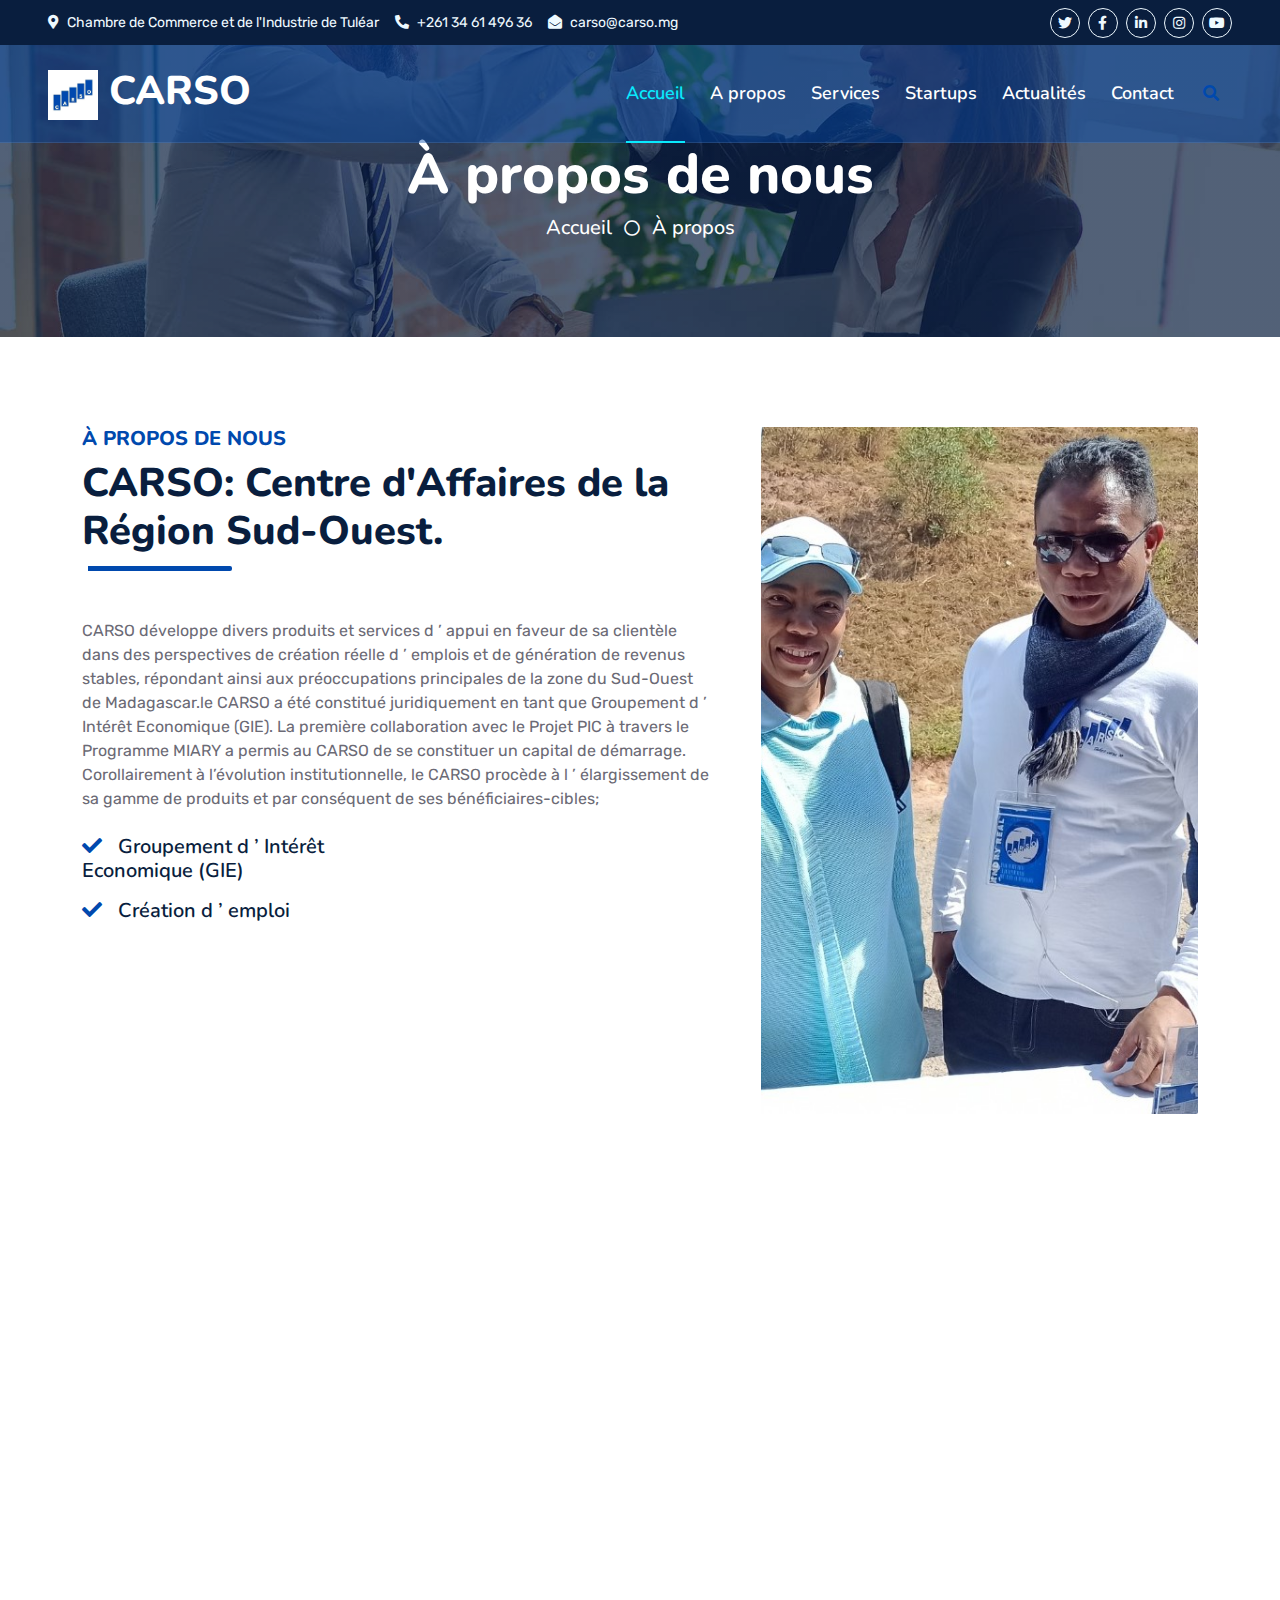
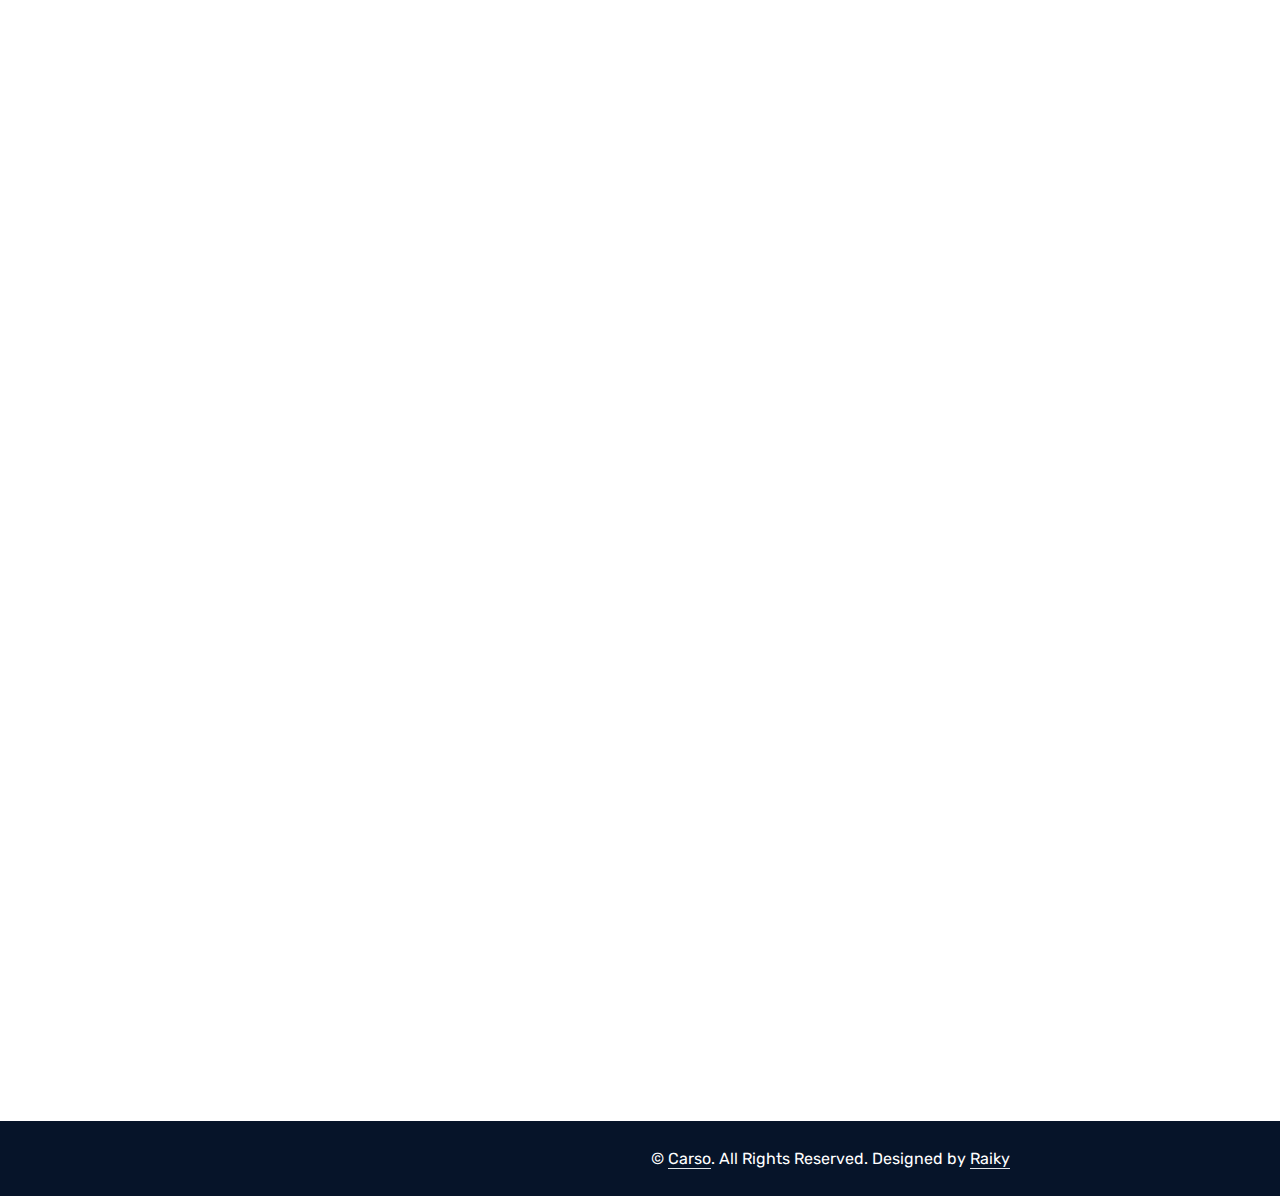
==== about.html @ 0de9c218 "beravy modif" ====
<!DOCTYPE html>
<html lang="en">

<head>
    <meta charset="utf-8">
    <title>CARSO</title>
    <meta content="width=device-width, initial-scale=1.0" name="viewport">
    <meta content="Free HTML Templates" name="Mot-clés">
    <meta content="Free HTML Templates" name="description">

    <!-- Favicon -->
    <link href="img/logocarso.jpg" rel="icon">

    <!-- Google Web Fonts -->
    <link rel="preconnect" href="https://fonts.googleapis.com">
    <link rel="preconnect" href="https://fonts.gstatic.com" crossorigin>
    <link href="https://fonts.googleapis.com/css2?family=Nunito:wght@400;600;700;800&family=Rubik:wght@400;500;600;700&display=swap" rel="stylesheet">

    <!-- Icon Font Stylesheet -->
    <link href="https://cdnjs.cloudflare.com/ajax/libs/font-awesome/5.10.0/css/all.min.css" rel="stylesheet">
    <link href="https://cdn.jsdelivr.net/npm/bootstrap-icons@1.4.1/font/bootstrap-icons.css" rel="stylesheet">

    <!-- Libraries Stylesheet -->
    <link href="lib/owlcarousel/assets/owl.carousel.min.css" rel="stylesheet">
    <link href="lib/animate/animate.min.css" rel="stylesheet">

    <!-- Customized Bootstrap Stylesheet -->
    <link href="css/bootstrap.min.css" rel="stylesheet">

    <!-- Template Stylesheet -->
    <link href="css/style.css" rel="stylesheet">
</head>

<body>
    <!-- Spinner Start -->
    <div id="spinner" class="show bg-white position-fixed translate-middle w-100 vh-100 top-50 start-50 d-flex align-items-center justify-content-center">
        <div class="spinner"></div>
    </div>
    <!-- Spinner End -->


    <!-- Topbar Start -->
    <div class="container-fluid bg-dark px-5 d-none d-lg-block">
        <div class="row gx-0">
            <div class="col-lg-8 text-center text-lg-start mb-2 mb-lg-0">
                <div class="d-inline-flex align-items-center" style="height: 45px;">
                    <small class="me-3 text-light"><i class="fa fa-map-marker-alt me-2"></i>Chambre de Commerce et de l'Industrie de Tuléar</small>
                    <small class="me-3 text-light"><i class="fa fa-phone-alt me-2"></i>+261 34 61 496 36</small>
                    <small class="text-light"><i class="fa fa-envelope-open me-2"></i>carso@carso.mg</small>
                </div>
            </div>
            <div class="col-lg-4 text-center text-lg-end">
                <div class="d-inline-flex align-items-center" style="height: 45px;">
                    <a class="btn btn-sm btn-outline-light btn-sm-square rounded-circle me-2" href=""><i class="fab fa-twitter fw-normal"></i></a>
                    <a class="btn btn-sm btn-outline-light btn-sm-square rounded-circle me-2" href="https://web.facebook.com/carso.atsimo.andrefana"><i class="fab fa-facebook-f fw-normal"></i></a>
                    <a class="btn btn-sm btn-outline-light btn-sm-square rounded-circle me-2" href="https://www.linkedin.com/company/carso-centre-affaires2022/"><i class="fab fa-linkedin-in fw-normal"></i></a>
                    <a class="btn btn-sm btn-outline-light btn-sm-square rounded-circle me-2" href=""><i class="fab fa-instagram fw-normal"></i></a>
                    <a class="btn btn-sm btn-outline-light btn-sm-square rounded-circle" href=""><i class="fab fa-youtube fw-normal"></i></a>
                </div>
            </div>
        </div>
    </div>
    <!-- Topbar End -->


    <!-- Navbar Start -->
    <div class="container-fluid position-relative p-0">
        <nav class="navbar navbar-expand-lg navbar-dark px-5 py-3 py-lg-0">
            <a href="index.html" class="navbar-brand p-0">
                <h1 class="m-0"><img src="img/logocarso.jpg" alt="" class="logocarso" style="height: 50px;"> CARSO</h1>
            </a>
            <button class="navbar-toggler" type="button" data-bs-toggle="collapse" data-bs-target="#navbarCollapse">
                <span class="fa fa-bars"></span>
            </button>
            <div class="collapse navbar-collapse" id="navbarCollapse">
                <div class="navbar-nav ms-auto py-0">
                    <a href="index.html" class="nav-item nav-link active">Accueil</a>
                    <a href="about.html" class="nav-item nav-link">A propos</a>
                    <a href="service.html" class="nav-item nav-link">Services</a>
                    <a href="blog.html" class="nav-item nav-link">Startups</a>
                    <a href="detail.html" class="nav-item nav-link">Actualités</a>
                    <a href="contact.html" class="nav-item nav-link">Contact</a>
                </div>
                <butaton type="button" class="btn text-primary ms-3" data-bs-toggle="modal" data-bs-target="#searchModal"><i class="fa fa-search"></i></butaton>
            </div>
        </nav>

        <div class="container-fluid bg-primary py-5 bg-header" style="margin-bottom: 90px;">
            <div class="row py-5">
                <div class="col-12 pt-lg-5 mt-lg-5 text-center">
                    <h1 class="display-4 text-white animated zoomIn">À propos de nous</h1>
                    <a href="" class="h5 text-white">Accueil</a>
                    <i class="far fa-circle text-white px-2"></i>
                    <a href="" class="h5 text-white">À propos</a>
                </div>
            </div>
        </div>
    </div>
    <!-- Navbar End -->


    <!-- Full Screen Search Start -->
    <div class="modal fade" id="searchModal" tabindex="-1">
        <div class="modal-dialog modal-fullscreen">
            <div class="modal-content" style="background: rgba(9, 30, 62, .7);">
                <div class="modal-header border-0">
                    <button type="button" class="btn bg-white btn-close" data-bs-dismiss="modal" aria-label="Close"></button>
                </div>
                <div class="modal-body d-flex align-items-center justify-content-center">
                    <div class="input-group" style="max-width: 600px;">
                        <input type="text" class="form-control bg-transparent border-primary p-3" placeholder="Type search Mot-clé">
                        <button class="btn btn-primary px-4"><i class="bi bi-search"></i></button>
                    </div>
                </div>
            </div>
        </div>
    </div>
    <!-- Full Screen Search End -->


    <!-- À propos Start -->
    <div class="container-fluid py-5 wow fadeInUp" data-wow-delay="0.1s">
        <div class="container py-5">
            <div class="row g-5">
                <div class="col-lg-7">
                    <div class="section-title position-relative pb-3 mb-5">
                        <h5 class="fw-bold text-primary text-uppercase">À propos de nous</h5>
                        <h1 class="mb-0">CARSO: Centre d'Affaires de la Région Sud-Ouest. </h1>
                    </div>
                    <p class="mb-4">CARSO développe divers produits et services d &rsquo; appui en faveur de sa clientèle dans des perspectives de création réelle d &rsquo; emplois et de génération de revenus stables, répondant ainsi aux préoccupations principales de la zone du Sud-Ouest de Madagascar.le CARSO a été constitué juridiquement en tant que Groupement d &rsquo; Intérêt Economique (GIE). La première collaboration avec le Projet PIC à travers le Programme MIARY a permis au CARSO de se constituer un capital de démarrage. Corollairement à l’évolution institutionnelle, le CARSO procède à l &rsquo; élargissement de sa gamme de produits et par conséquent de ses bénéficiaires-cibles;</p>
                    <div class="row g-0 mb-3">
                        <div class="col-sm-6 wow zoomIn" data-wow-delay="0.2s">
                            <h5 class="mb-3"><i class="fa fa-check text-primary me-3"></i>Groupement d ’ Intérêt Economique (GIE)</h5>
                            <h5 class="mb-3"><i class="fa fa-check text-primary me-3"></i>Création d ’ emploi</h5>
                        </div>
                        <!-- <div class="col-sm-6 wow zoomIn" data-wow-delay="0.4s">
                            <h5 class="mb-3"><i class="fa fa-check text-primary me-3"></i>Groupement d ’ Intérêt Economique (GIE)</h5>
                            <h5 class="mb-3"><i class="fa fa-check text-primary me-3"></i>Incubateur</h5>
                        </div>  -->
                    </div>
                    <div class="d-flex align-items-center mb-4 wow fadeIn" data-wow-delay="0.6s">
                        <div class="bg-primary d-flex align-items-center justify-content-center rounded" style="width: 60px; height: 60px;">
                            <i class="fa fa-phone-alt text-white"></i>
                        </div>
                        <div class="ps-4">
                            <h5 class="mb-2">Appelez pour poser n'importe quelle question</h5>
                            <h4 class="text-primary mb-0">+261 34 61 496 36</h4>
                        </div>
                    </div>
                    <a href="quote.html" class="btn btn-primary py-3 px-5 mt-3 wow zoomIn" data-wow-delay="0.9s">Plus d'information</a>
                </div>
                <div class="col-lg-5" style="min-height: 500px;">
                    <div class="position-relative h-100">
                        <img class="position-absolute w-100 h-100 rounded wow zoomIn" data-wow-delay="0.9s" src="img/carso-4.jpg" style="object-fit: cover;">
                    </div>
                </div>
            </div>
        </div>
    </div>
    <!-- À propos End -->


    <!-- Team Start -->
    <div class="container-fluid py-5 wow fadeInUp" data-wow-delay="0.1s">
        <div class="container py-5">
            <div class="section-title text-center position-relative pb-3 mb-5 mx-auto" style="max-width: 600px;">
                <h5 class="fw-bold text-primary text-uppercase">Membres de l'équipe</h5>
                <h1 class="mb-0">Des professionnels prêts à aider votre entreprise</h1>
            </div>
            <div class="row g-5">
                <div class="col-lg-4 wow slideInUp" data-wow-delay="0.3s">
                    <div class="team-item bg-light rounded overflow-hidden">
                        <div class="team-img position-relative overflow-hidden">
                            <img class="img-fluid w-100" src="img/andry.jpg" alt="">
                            <div class="team-social">
                                <a class="btn btn-lg btn-primary btn-lg-square rounded" href=""><i class="fab fa-twitter fw-normal"></i></a>
                                <a class="btn btn-lg btn-primary btn-lg-square rounded" href=""><i class="fab fa-facebook-f fw-normal"></i></a>
                                <a class="btn btn-lg btn-primary btn-lg-square rounded" href=""><i class="fab fa-instagram fw-normal"></i></a>
                                <a class="btn btn-lg btn-primary btn-lg-square rounded" href=""><i class="fab fa-linkedin-in fw-normal"></i></a>
                            </div>
                        </div>
                        <div class="text-center py-4">
                            <h4 class="text-primary">REAL Andrianirina Brillant Haingotiana</h4>
                            <p class="text-uppercase m-0">Responsable CARSO</p>
                        </div>
                    </div>
                </div>
                <div class="col-lg-4 wow slideInUp" data-wow-delay="0.6s">
                    <div class="team-item bg-light rounded overflow-hidden">
                        <div class="team-img position-relative overflow-hidden">
                            <img class="img-fluid w-100" src="img/ernest.jpg" alt="">
                            <div class="team-social">
                                <a class="btn btn-lg btn-primary btn-lg-square rounded" href=""><i class="fab fa-twitter fw-normal"></i></a>
                                <a class="btn btn-lg btn-primary btn-lg-square rounded" href=""><i class="fab fa-facebook-f fw-normal"></i></a>
                                <a class="btn btn-lg btn-primary btn-lg-square rounded" href=""><i class="fab fa-instagram fw-normal"></i></a>
                                <a class="btn btn-lg btn-primary btn-lg-square rounded" href=""><i class="fab fa-linkedin-in fw-normal"></i></a>
                            </div>
                        </div>
                        <div class="text-center py-4">
                            <h4 class="text-primary">TOVONDRAMAHA Ernest</h4>
                            <p class="text-uppercase m-0">Coach - Formateur</p>
                        </div>
                    </div>
                </div>
                <div class="col-lg-4 wow slideInUp" data-wow-delay="0.9s">
                    <div class="team-item bg-light rounded overflow-hidden">
                        <div class="team-img position-relative overflow-hidden">
                            <img class="img-fluid w-100" src="img/Gael.jpg" alt="">
                            <div class="team-social">
                                <a class="btn btn-lg btn-primary btn-lg-square rounded" href=""><i class="fab fa-twitter fw-normal"></i></a>
                                <a class="btn btn-lg btn-primary btn-lg-square rounded" href=""><i class="fab fa-facebook-f fw-normal"></i></a>
                                <a class="btn btn-lg btn-primary btn-lg-square rounded" href=""><i class="fab fa-instagram fw-normal"></i></a>
                                <a class="btn btn-lg btn-primary btn-lg-square rounded" href=""><i class="fab fa-linkedin-in fw-normal"></i></a>
                            </div>
                        </div>
                        <div class="text-center py-4">
                            <h4 class="text-primary">MAMONJY Gaël</h4>
                            <p class="text-uppercase m-0">Coach - Formateur</p>
                        </div>
                    </div>
                </div>
            </div>
        </div>
    </div>
    <!-- Team End -->


    <!-- Vendor Start -->
    <div class="container-fluid py-5 wow fadeInUp" data-wow-delay="0.1s">
        <div class="container py-5 mb-5">
            <div class="bg-white">
                <div class="owl-carousel vendor-carousel">
                    <img src="img/pic.jpeg" alt="">
                    <img src="img/cci.jpeg" alt="">
                    <img src="img/region.jpeg" alt="">
                    <img src="img/artlanto.jpeg" alt="">
                    <img src="img/edbm.jpeg" alt="">
                    <img src="img/jci.jpeg" alt="">
                    <img src="img/toliara.jpeg" alt="">
                    <img src="img/miary.jpeg" alt="">
                    <img src="img/tsena.jpg" alt="">
                    <img src="img/micc.jpeg" alt="">
                    <img src="img/mtm.jpeg" alt="">
                    <img src="img/bni.jpeg" alt="">
                    <img src="img/drjs.jpeg" alt="">
                    <img src="img/fiharina.jpeg" alt="">
                    <img src="img/minae.jpeg" alt="">
                    <img src="img/ordi.jpeg" alt="">
                    <img src="img/vezo.jpeg" alt="">
                </div>
            </div>
        </div>
    </div>
    <!-- Vendor End -->
    

    <!-- Footer Start -->
    <div class="container-fluid bg-dark text-light mt-5 wow fadeInUp" data-wow-delay="0.1s">
        <div class="container">
            <div class="row gx-5">
                <div class="col-lg-4 col-md-6 footer-À propos">
                    <div class="d-flex flex-column align-items-center justify-content-center text-center h-100 bg-primary p-4">
                        <a href="index.html" class="navbar-brand">
                            <h1 class="m-0 text-white"><i class="fa fa-user-tie me-2"></i>CARSO</h1>
                        </a>
                        <p class="mt-3 mb-4">CARSO accompagne toutes les personnes habitant dans la région Atsimo Andrefana dans la réalisation de leurs projets! </p>
                        <form action="">
                            <div class="input-group">
                                <input type="text" class="form-control border-white p-3" placeholder="Votre E-mail">
                                <button class="btn btn-dark">Sign Up</button>
                            </div>
                        </form>
                    </div>
                </div>
                <div class="col-lg-8 col-md-6">
                    <div class="row gx-5">
                        <div class="col-lg-4 col-md-12 pt-5 mb-5">
                            <div class="section-title section-title-sm position-relative pb-3 mb-4">
                                <h3 class="text-light mb-0">Entrer en contact</h3>
                            </div>
                            <div class="d-flex mb-2">
                                <i class="bi bi-geo-alt text-primary me-2"></i>
                                <p class="mb-0">Chambre de Commerce et de l'Industrie de Tuléar</p>
                            </div>
                            <div class="d-flex mb-2">
                                <i class="bi bi-envelope-open text-primary me-2"></i>
                                <p class="mb-0">carso@carso.mg</p>
                            </div>
                            <div class="d-flex mb-2">
                                <i class="bi bi-telephone text-primary me-2"></i>
                                <p class="mb-0">+261 34 61 496 36</p>
                            </div>
                            <div class="d-flex mt-4">
                                <a class="btn btn-primary btn-square me-2" href="#"><i class="fab fa-twitter fw-normal"></i></a>
                                <a class="btn btn-primary btn-square me-2" href="#"><i class="fab fa-facebook-f fw-normal"></i></a>
                                <a class="btn btn-primary btn-square me-2" href="#"><i class="fab fa-linkedin-in fw-normal"></i></a>
                                <a class="btn btn-primary btn-square" href="#"><i class="fab fa-instagram fw-normal"></i></a>
                            </div>
                        </div>
                        <div class="col-lg-4 col-md-12 pt-0 pt-lg-5 mb-5">
                            <div class="section-title section-title-sm position-relative pb-3 mb-4">
                                <h3 class="text-light mb-0">Liens rapides</h3>
                            </div>
                            <div class="link-animated d-flex flex-column justify-content-start">
                                <a class="text-light mb-2" href="#"><i class="bi bi-arrow-right text-primary me-2"></i>Accueil</a>
                                <a class="text-light mb-2" href="#"><i class="bi bi-arrow-right text-primary me-2"></i>À propos de nous</a>
                                <a class="text-light mb-2" href="#"><i class="bi bi-arrow-right text-primary me-2"></i>Nos services</a>
                                <a class="text-light mb-2" href="#"><i class="bi bi-arrow-right text-primary me-2"></i>Meet The Team</a>
                                <a class="text-light mb-2" href="#"><i class="bi bi-arrow-right text-primary me-2"></i>Latest Actualités</a>
                                <a class="text-light" href="#"><i class="bi bi-arrow-right text-primary me-2"></i>Contact Us</a>
                            </div>
                        </div>
                        <div class="col-lg-4 col-md-12 pt-0 pt-lg-5 mb-5">
                            <div class="section-title section-title-sm position-relative pb-3 mb-4">
                                <h3 class="text-light mb-0">Liens populaires</h3>
                            </div>
                            <div class="link-animated d-flex flex-column justify-content-start">
                                <a class="text-light mb-2" href="#"><i class="bi bi-arrow-right text-primary me-2"></i>Accueil</a>
                                <a class="text-light mb-2" href="#"><i class="bi bi-arrow-right text-primary me-2"></i>À propos de nous</a>
                                <a class="text-light mb-2" href="#"><i class="bi bi-arrow-right text-primary me-2"></i>Nos services</a>
                                <a class="text-light mb-2" href="#"><i class="bi bi-arrow-right text-primary me-2"></i>Meet The Team</a>
                                <a class="text-light mb-2" href="#"><i class="bi bi-arrow-right text-primary me-2"></i>Latest Actualités</a>
                                <a class="text-light" href="#"><i class="bi bi-arrow-right text-primary me-2"></i>Contact Us</a>
                            </div>
                        </div>
                    </div>
                </div>
            </div>
        </div>
    </div>
    <div class="container-fluid text-white" style="background: #061429;">
        <div class="container text-center">
            <div class="row justify-content-end">
                <div class="col-lg-8 col-md-6">
                    <div class="d-flex align-items-center justify-content-center" style="height: 75px;">
                        <p class="mb-0">&copy; <a class="text-white border-bottom" href="#">Carso</a>. All Rights Reserved. 
                            Designed by <a class="text-white border-bottom" href="https://htmlcodex.com">Raiky</a></p>
                    </div>
                </div>
            </div>
        </div>
    </div>
    <!-- Footer End -->


    <!-- Back to Top -->
    <a href="#" class="btn btn-lg btn-primary btn-lg-square rounded back-to-top"><i class="bi bi-arrow-up"></i></a>


    <!-- JavaScript Libraries -->
    <script src="https://code.jquery.com/jquery-3.4.1.min.js"></script>
    <script src="https://cdn.jsdelivr.net/npm/bootstrap@5.0.0/dist/js/bootstrap.bundle.min.js"></script>
    <script src="lib/wow/wow.min.js"></script>
    <script src="lib/easing/easing.min.js"></script>
    <script src="lib/waypoints/waypoints.min.js"></script>
    <script src="lib/counterup/counterup.min.js"></script>
    <script src="lib/owlcarousel/owl.carousel.min.js"></script>

    <!-- Template Javascript -->
    <script src="js/main.js"></script>
</body>

</html>
---- css/style.css ----
/********** Template CSS **********/
:root {
    --primary: #0049ae;
    --secondary: #34AD54;
    --light: #EEF9FF;
    --dark: #091E3E;
}


/*** Spinner ***/
.spinner {
    width: 40px;
    height: 40px;
    background: var(--primary);
    margin: 100px auto;
    -webkit-animation: sk-rotateplane 1.2s infinite ease-in-out;
    animation: sk-rotateplane 1.2s infinite ease-in-out;
}

@-webkit-keyframes sk-rotateplane {
    0% {
        -webkit-transform: perspective(120px)
    }
    50% {
        -webkit-transform: perspective(120px) rotateY(180deg)
    }
    100% {
        -webkit-transform: perspective(120px) rotateY(180deg) rotateX(180deg)
    }
}

@keyframes sk-rotateplane {
    0% {
        transform: perspective(120px) rotateX(0deg) rotateY(0deg);
        -webkit-transform: perspective(120px) rotateX(0deg) rotateY(0deg)
    }
    50% {
        transform: perspective(120px) rotateX(-180.1deg) rotateY(0deg);
        -webkit-transform: perspective(120px) rotateX(-180.1deg) rotateY(0deg)
    }
    100% {
        transform: perspective(120px) rotateX(-180deg) rotateY(-179.9deg);
        -webkit-transform: perspective(120px) rotateX(-180deg) rotateY(-179.9deg);
    }
}

#spinner {
    opacity: 0;
    visibility: hidden;
    transition: opacity .5s ease-out, visibility 0s linear .5s;
    z-index: 99999;
}

#spinner.show {
    transition: opacity .5s ease-out, visibility 0s linear 0s;
    visibility: visible;
    opacity: 1;
}


/*** Heading ***/
h1,
h2,
.fw-bold {
    font-weight: 800 !important;
}

h3,
h4,
.fw-semi-bold {
    font-weight: 700 !important;
}

h5,
h6,
.fw-medium {
    font-weight: 600 !important;
}


/*** Button ***/
.btn {
    font-family: 'Nunito', sans-serif;
    font-weight: 600;
    transition: .5s;
}

.bg-primary {
    background-color: #0049ae !important;
}

.btn-primary,
.btn-secondary {
    color: #FFFFFF;
    box-shadow: inset 0 0 0 50px transparent;
    background-color: #0049ae;
}

.btn-primary:hover {
    box-shadow: inset 0 0 0 0 var(--primary);
    background: white;
}

.btn-secondary:hover {
    box-shadow: inset 0 0 0 0 var(--secondary);
}

.btn-square {
    width: 36px;
    height: 36px;
}

.btn-sm-square {
    width: 30px;
    height: 30px;
}

.btn-lg-square {
    width: 48px;
    height: 48px;
}

.btn-square,
.btn-sm-square,
.btn-lg-square {
    padding-left: 0;
    padding-right: 0;
    text-align: center;
}


/*** Navbar ***/
.navbar {
    background-color: #0049ae70;
}
.navbar-dark .navbar-nav .nav-link {
    font-family: 'Nunito', sans-serif;
    position: relative;
    margin-left: 25px;
    padding: 35px 0;
    color: #FFFFFF;
    font-size: 18px;
    font-weight: 600;
    outline: none;
    transition: .5s;
}

.sticky-top.navbar-dark .navbar-nav .nav-link {
    padding: 20px 0;
    color: var(--dark);
}

.navbar-dark .navbar-nav .nav-link:hover,
.navbar-dark .navbar-nav .nav-link.active {
    color: #09e9fd;
}

.navbar-dark .navbar-brand h1 {
    color: #FFFFFF;
}

.navbar-dark .navbar-toggler {
    color: var(--primary) !important;
    border-color: var(--primary) !important;
}

@media (max-width: 991.98px) {
    .sticky-top.navbar-dark {
        position: relative;
        background: #FFFFFF;
    }

    .navbar-dark .navbar-nav .nav-link,
    .navbar-dark .navbar-nav .nav-link.show,
    .sticky-top.navbar-dark .navbar-nav .nav-link {
        padding: 10px 0;
        color: var(--dark);
    }

    .navbar-dark .navbar-brand h1 {
        color: var(--primary);
    }
}

@media (min-width: 992px) {
    .navbar-dark {
        position: absolute;
        width: 100%;
        top: 0;
        left: 0;
        border-bottom: 1px solid rgba(256, 256, 256, .1);
        z-index: 999;
    }
    
    .sticky-top.navbar-dark {
        position: fixed;
        background: #FFFFFF;
    }

    .navbar-dark .navbar-nav .nav-link::before {
        position: absolute;
        content: "";
        width: 0;
        height: 2px;
        bottom: -1px;
        left: 50%;
        background: #09e9fd;
        transition: .5s;
    }

    .navbar-dark .navbar-nav .nav-link:hover::before,
    .navbar-dark .navbar-nav .nav-link.active::before {
        width: 100%;
        left: 0;
    }

    .navbar-dark .navbar-nav .nav-link.nav-contact::before {
        display: none;
    }

    .sticky-top.navbar-dark .navbar-brand h1 {
        color: var(--primary);
    }
}


/*** Carousel ***/
.carousel-caption {
    top: 0;
    left: 0;
    right: 0;
    bottom: 0;
    background: rgba(9, 30, 62, .7);
    z-index: 1;
}

@media (max-width: 576px) {
    .carousel-caption h5 {
        font-size: 14px;
        font-weight: 500 !important;
    }

    .carousel-caption h1 {
        font-size: 30px;
        font-weight: 600 !important;
    }
}

.carousel-control-prev,
.carousel-control-next {
    width: 10%;
}

.carousel-control-prev-icon,
.carousel-control-next-icon {
    width: 3rem;
    height: 3rem;
}


/*** Section Title ***/
.section-title::before {
    position: absolute;
    content: "";
    width: 150px;
    height: 5px;
    left: 0;
    bottom: 0;
    background: var(--primary);
    border-radius: 2px;
}

.section-title.text-center::before {
    left: 50%;
    margin-left: -75px;
}

.section-title.section-title-sm::before {
    width: 90px;
    height: 3px;
}

.section-title::after {
    position: absolute;
    content: "";
    width: 6px;
    height: 5px;
    bottom: 0px;
    background: #FFFFFF;
    -webkit-animation: section-title-run 5s infinite linear;
    animation: section-title-run 5s infinite linear;
}

.section-title.section-title-sm::after {
    width: 4px;
    height: 3px;
}

.section-title.text-center::after {
    -webkit-animation: section-title-run-center 5s infinite linear;
    animation: section-title-run-center 5s infinite linear;
}

.section-title.section-title-sm::after {
    -webkit-animation: section-title-run-sm 5s infinite linear;
    animation: section-title-run-sm 5s infinite linear;
}

@-webkit-keyframes section-title-run {
    0% {left: 0; } 50% { left : 145px; } 100% { left: 0; }
}

@-webkit-keyframes section-title-run-center {
    0% { left: 50%; margin-left: -75px; } 50% { left : 50%; margin-left: 45px; } 100% { left: 50%; margin-left: -75px; }
}

@-webkit-keyframes section-title-run-sm {
    0% {left: 0; } 50% { left : 85px; } 100% { left: 0; }
}


/*** Service ***/
.service-item {
    position: relative;
    height: 300px;
    padding: 0 30px;
    transition: .5s;
}

.service-item .service-icon {
    margin-bottom: 30px;
    width: 60px;
    height: 60px;
    display: flex;
    align-items: center;
    justify-content: center;
    background: var(--primary);
    border-radius: 2px;
    transform: rotate(-45deg);
}

.service-item .service-icon i {
    transform: rotate(45deg);
}

.service-item a.btn {
    position: absolute;
    width: 60px;
    bottom: -48px;
    left: 50%;
    margin-left: -30px;
    opacity: 0;
}

.service-item:hover a.btn {
    bottom: -24px;
    opacity: 1;
}


/*** Promoteur ***/
.Promoteur-carousel .owl-dots {
    margin-top: 15px;
    display: flex;
    align-items: flex-end;
    justify-content: center;
}

.Promoteur-carousel .owl-dot {
    position: relative;
    display: inline-block;
    margin: 0 5px;
    width: 15px;
    height: 15px;
    background: #DDDDDD;
    border-radius: 2px;
    transition: .5s;
}

.Promoteur-carousel .owl-dot.active {
    width: 30px;
    background: var(--primary);
}

.Promoteur-carousel .owl-item.center {
    position: relative;
    z-index: 1;
}

.Promoteur-carousel .owl-item .Promoteur-item {
    transition: .5s;
}

.Promoteur-carousel .owl-item.center .Promoteur-item {
    background: #FFFFFF !important;
    box-shadow: 0 0 30px #DDDDDD;
}


/*** Team ***/
.team-item {
    transition: .5s;
}

.team-social {
    position: absolute;
    width: 100%;
    height: 100%;
    top: 0;
    left: 0;
    display: flex;
    align-items: center;
    justify-content: center;
    transition: .5s;
}

.team-social a.btn {
    position: relative;
    margin: 0 3px;
    margin-top: 100px;
    opacity: 0;
}

.team-item:hover {
    box-shadow: 0 0 30px #DDDDDD;
}

.team-item:hover .team-social {
    background: rgba(9, 30, 62, .7);
}

.team-item:hover .team-social a.btn:first-child {
    opacity: 1;
    margin-top: 0;
    transition: .3s 0s;
}

.team-item:hover .team-social a.btn:nth-child(2) {
    opacity: 1;
    margin-top: 0;
    transition: .3s .05s;
}

.team-item:hover .team-social a.btn:nth-child(3) {
    opacity: 1;
    margin-top: 0;
    transition: .3s .1s;
}

.team-item:hover .team-social a.btn:nth-child(4) {
    opacity: 1;
    margin-top: 0;
    transition: .3s .15s;
}

.team-item .team-img img,
.blog-item .blog-img img  {
    transition: .5s;
}

.team-item:hover .team-img img,
.blog-item:hover .blog-img img {
    transform: scale(1.15);
}


/*** Miscellaneous ***/
@media (min-width: 991.98px) {
    .facts {
        position: relative;
        margin-top: -75px;
        z-index: 1;
    }
}

.back-to-top {
    position: fixed;
    display: none;
    right: 45px;
    bottom: 45px;
    z-index: 99;
}

.bg-header {
    background: linear-gradient(rgba(9, 30, 62, .7), rgba(9, 30, 62, .7)), url(../img/carousel-1.jpg) center center no-repeat;
    background-size: cover;
}

.link-animated a {
    transition: .5s;
}

.link-animated a:hover {
    padding-left: 10px;
}

@media (min-width: 767.98px) {
    .footer-À propos {
        margin-bottom: -75px;
    }
}

.logocarso {
    height: 80px;
}

.text-primary {
    color: #0049ae !important;
}
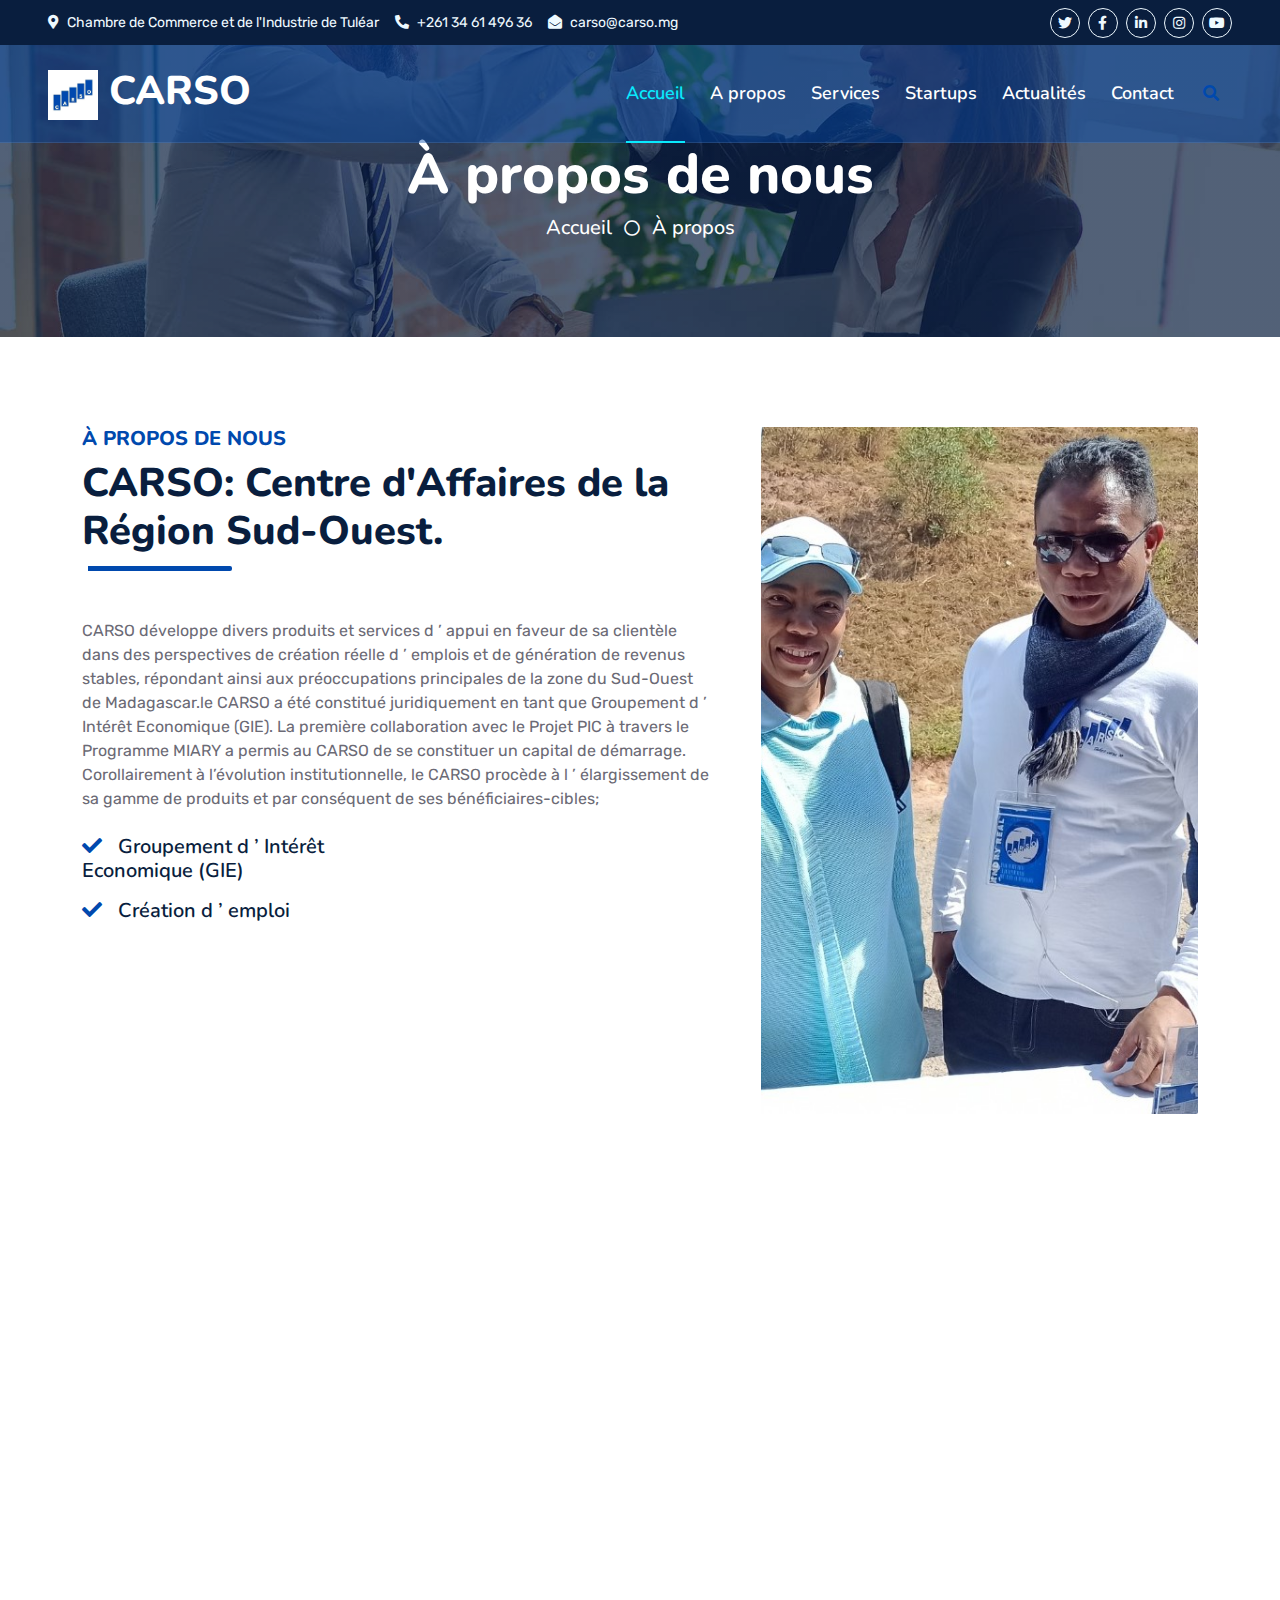
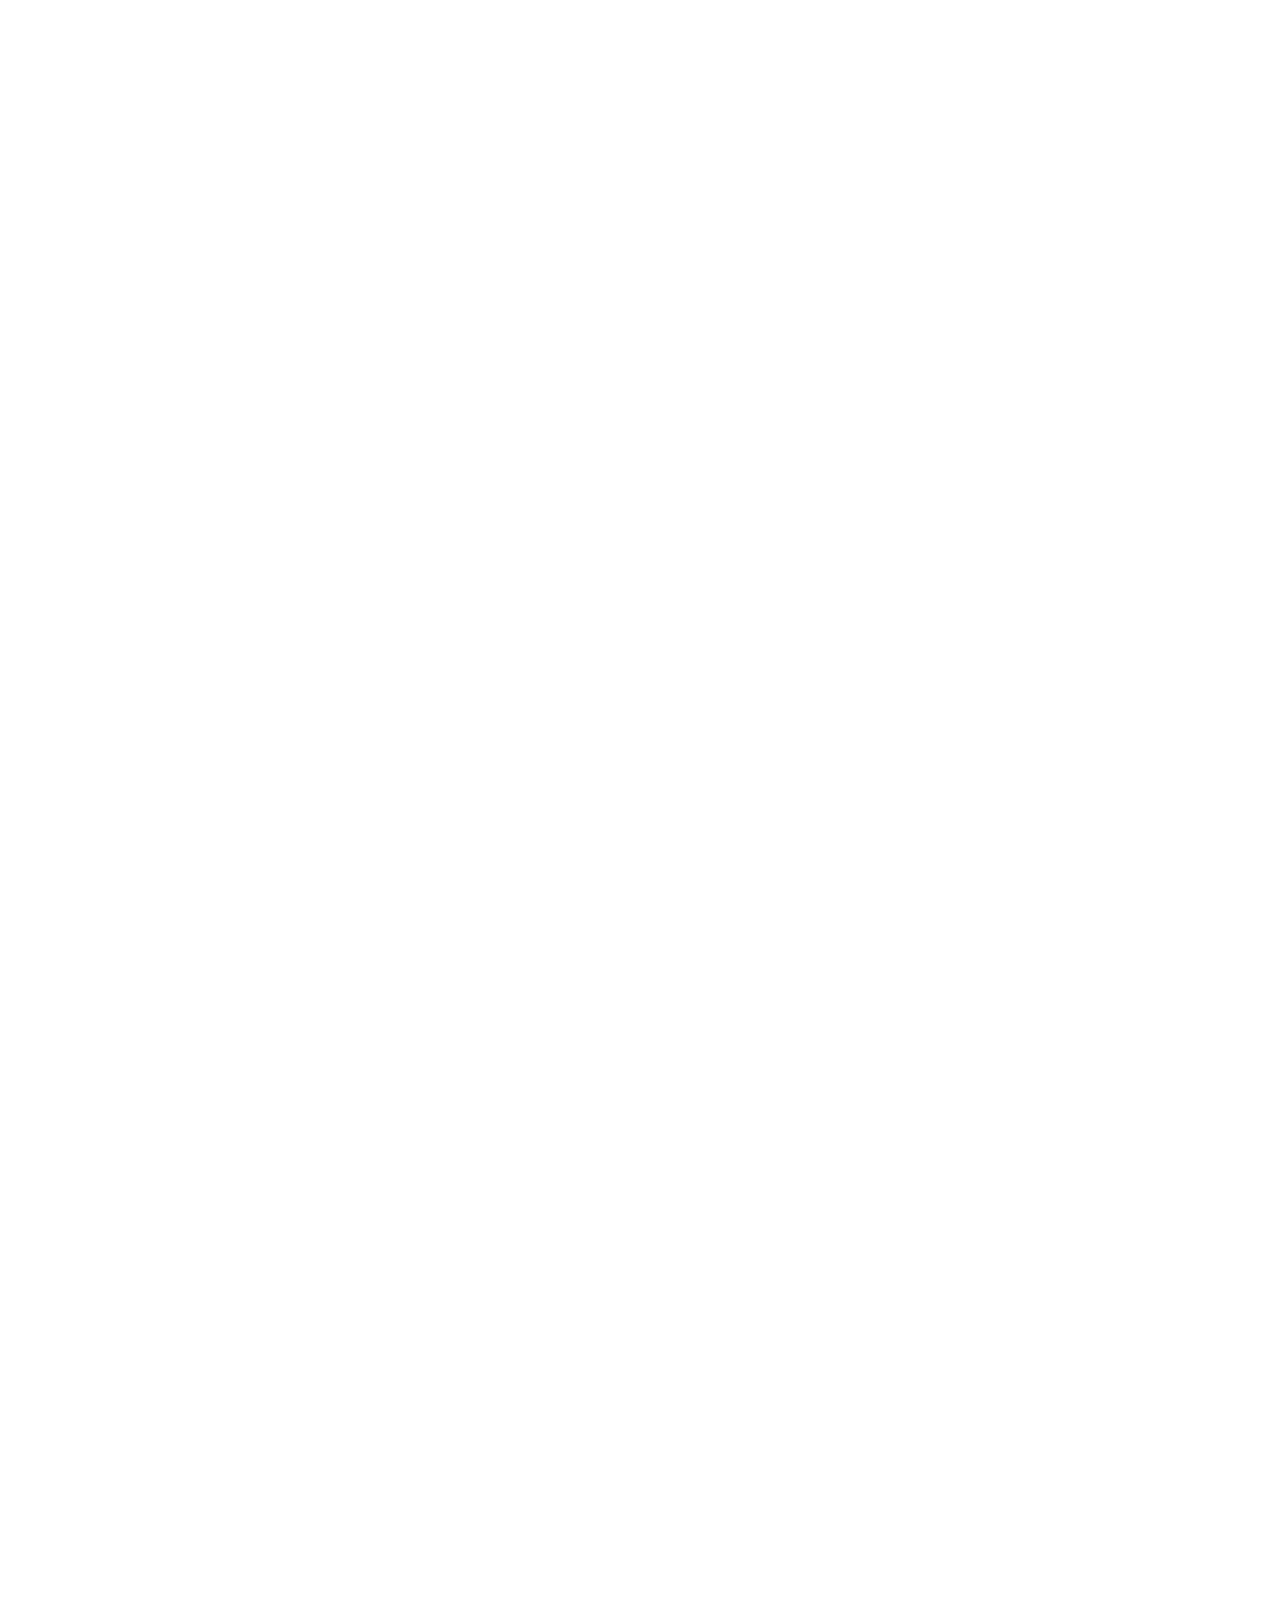
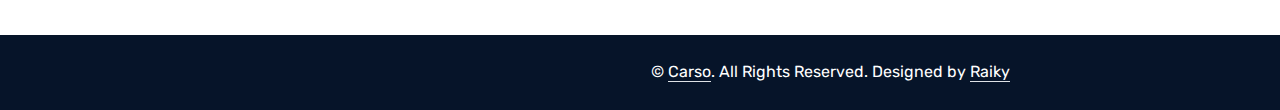
==== commit e4b2b4c2: "modification" ====
--- a/about.html
+++ b/about.html
@@ -216,6 +216,23 @@
                         <div class="text-center py-4">
                             <h4 class="text-primary">MAMONJY Gaël</h4>
                             <p class="text-uppercase m-0">Coach - Formateur</p>
+                        </div>
+                    </div>
+                </div>
+                <div class="col-lg-4 wow slideInUp" data-wow-delay="0.9s">
+                    <div class="team-item bg-light rounded overflow-hidden">
+                        <div class="team-img position-relative overflow-hidden">
+                            <img class="img-fluid w-100" src="img/jean.jpg" alt="">
+                            <div class="team-social">
+                                <a class="btn btn-lg btn-primary btn-lg-square rounded" href=""><i class="fab fa-twitter fw-normal"></i></a>
+                                <a class="btn btn-lg btn-primary btn-lg-square rounded" href=""><i class="fab fa-facebook-f fw-normal"></i></a>
+                                <a class="btn btn-lg btn-primary btn-lg-square rounded" href=""><i class="fab fa-instagram fw-normal"></i></a>
+                                <a class="btn btn-lg btn-primary btn-lg-square rounded" href=""><i class="fab fa-linkedin-in fw-normal"></i></a>
+                            </div>
+                        </div>
+                        <div class="text-center py-4">
+                            <h4 class="text-primary">NADRASANA Jean De La Croix</h4>
+                            <p class="text-uppercase m-0">Assistant administratif et comptable</p>
                         </div>
                     </div>
                 </div>
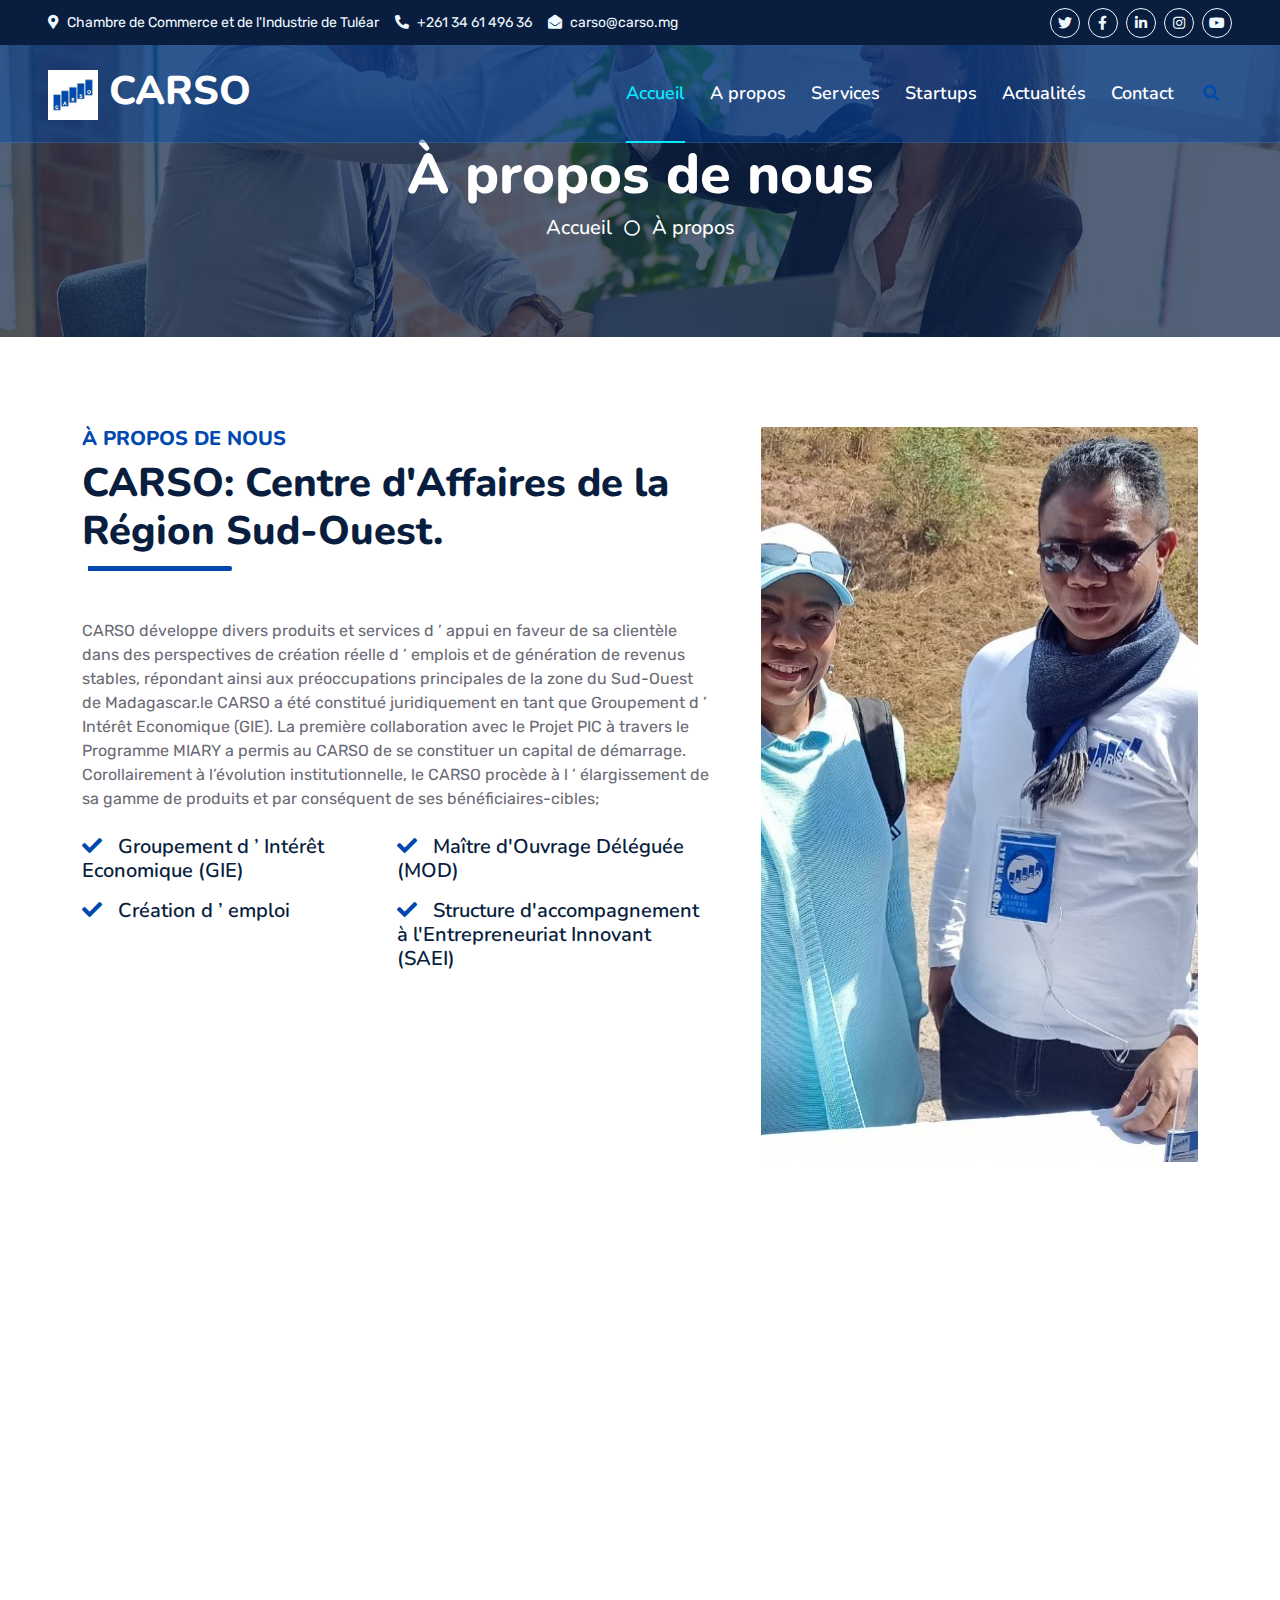
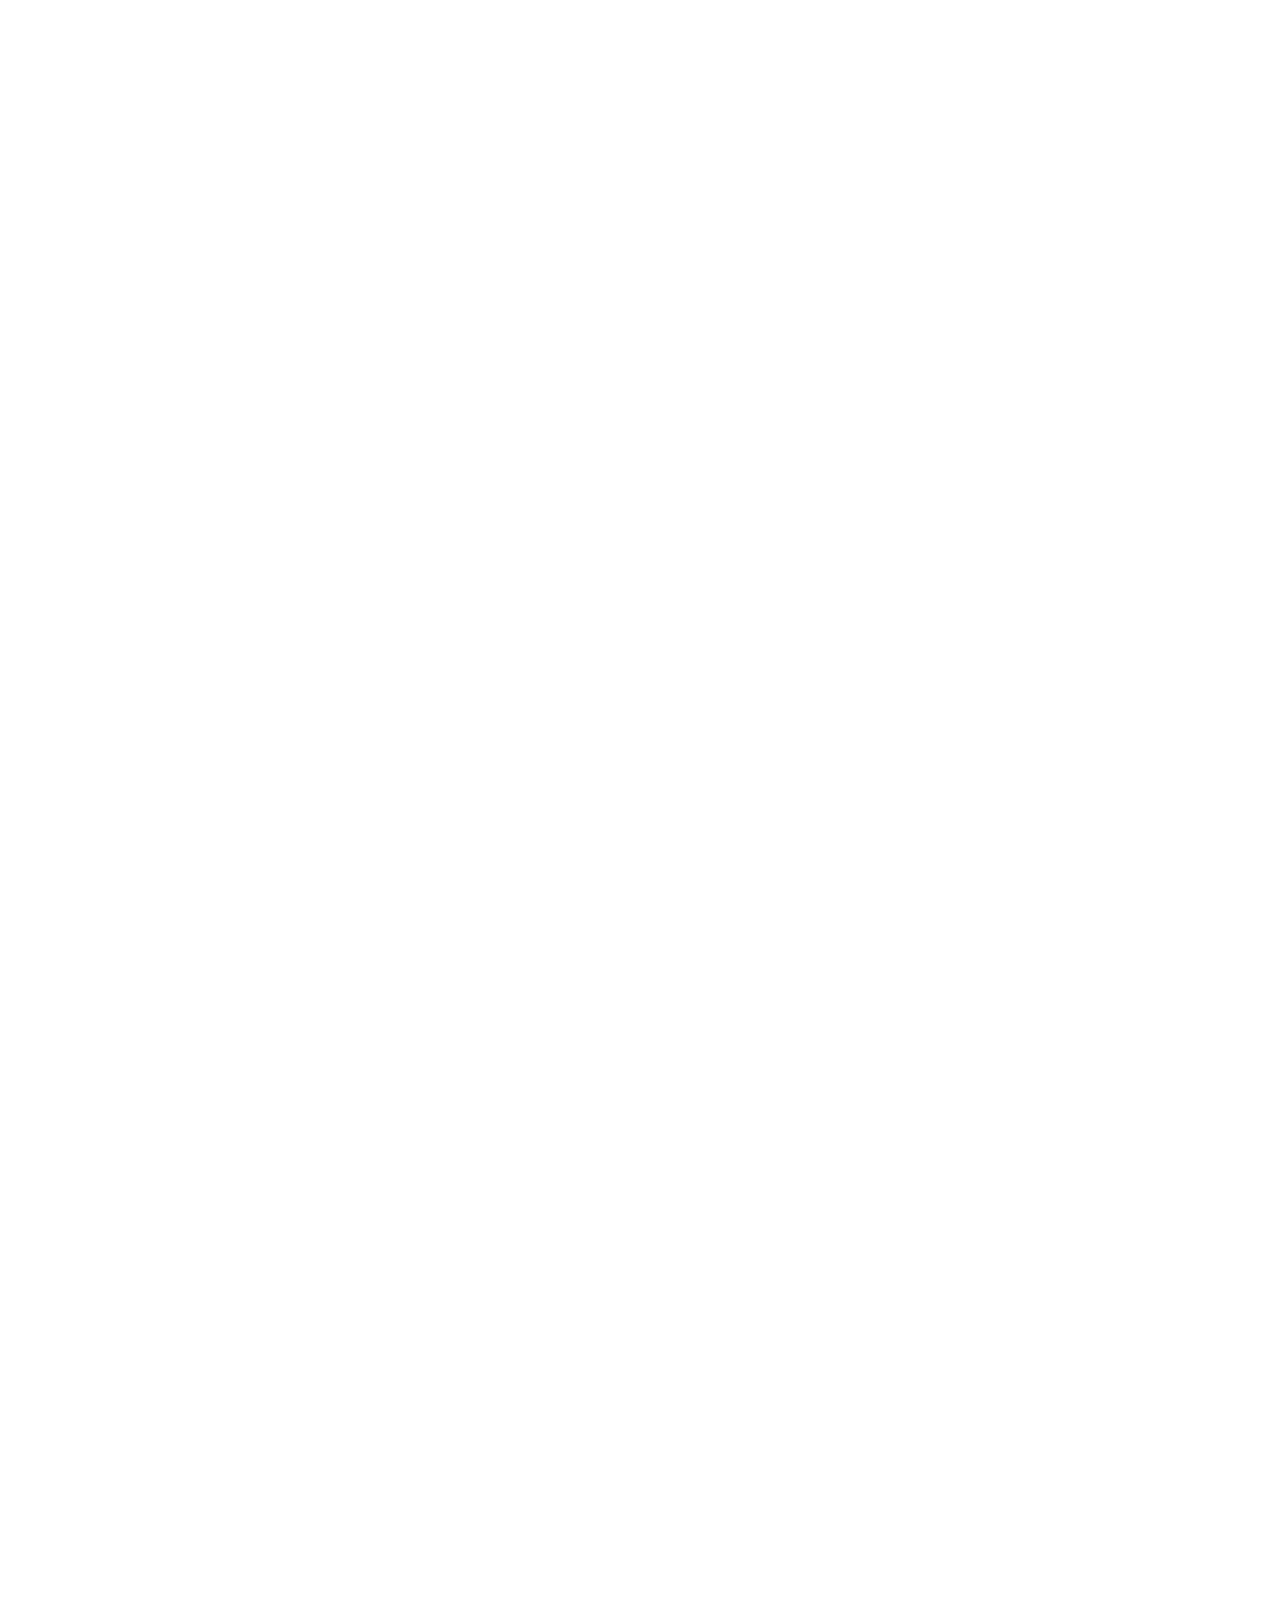
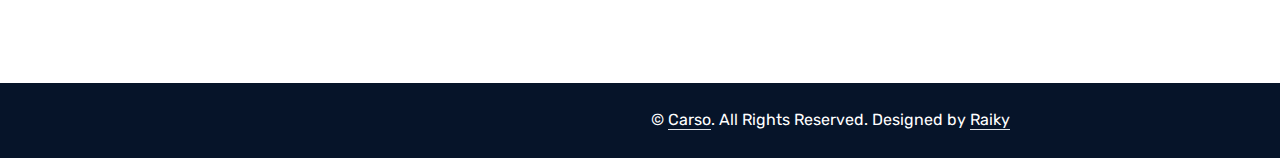
==== commit b8ecf169: "Madi modification" ====
--- a/about.html
+++ b/about.html
@@ -133,10 +133,10 @@
                             <h5 class="mb-3"><i class="fa fa-check text-primary me-3"></i>Groupement d ’ Intérêt Economique (GIE)</h5>
                             <h5 class="mb-3"><i class="fa fa-check text-primary me-3"></i>Création d ’ emploi</h5>
                         </div>
-                        <!-- <div class="col-sm-6 wow zoomIn" data-wow-delay="0.4s">
-                            <h5 class="mb-3"><i class="fa fa-check text-primary me-3"></i>Groupement d ’ Intérêt Economique (GIE)</h5>
-                            <h5 class="mb-3"><i class="fa fa-check text-primary me-3"></i>Incubateur</h5>
-                        </div>  -->
+                        <div class="col-sm-6 wow zoomIn" data-wow-delay="0.4s">
+                            <h5 class="mb-3"><i class="fa fa-check text-primary me-3"></i>Maître d'Ouvrage Déléguée (MOD)</h5>
+                            <h5 class="mb-3"><i class="fa fa-check text-primary me-3"></i>Structure d'accompagnement à l'Entrepreneuriat Innovant (SAEI)</h5>
+                        </div>
                     </div>
                     <div class="d-flex align-items-center mb-4 wow fadeIn" data-wow-delay="0.6s">
                         <div class="bg-primary d-flex align-items-center justify-content-center rounded" style="width: 60px; height: 60px;">
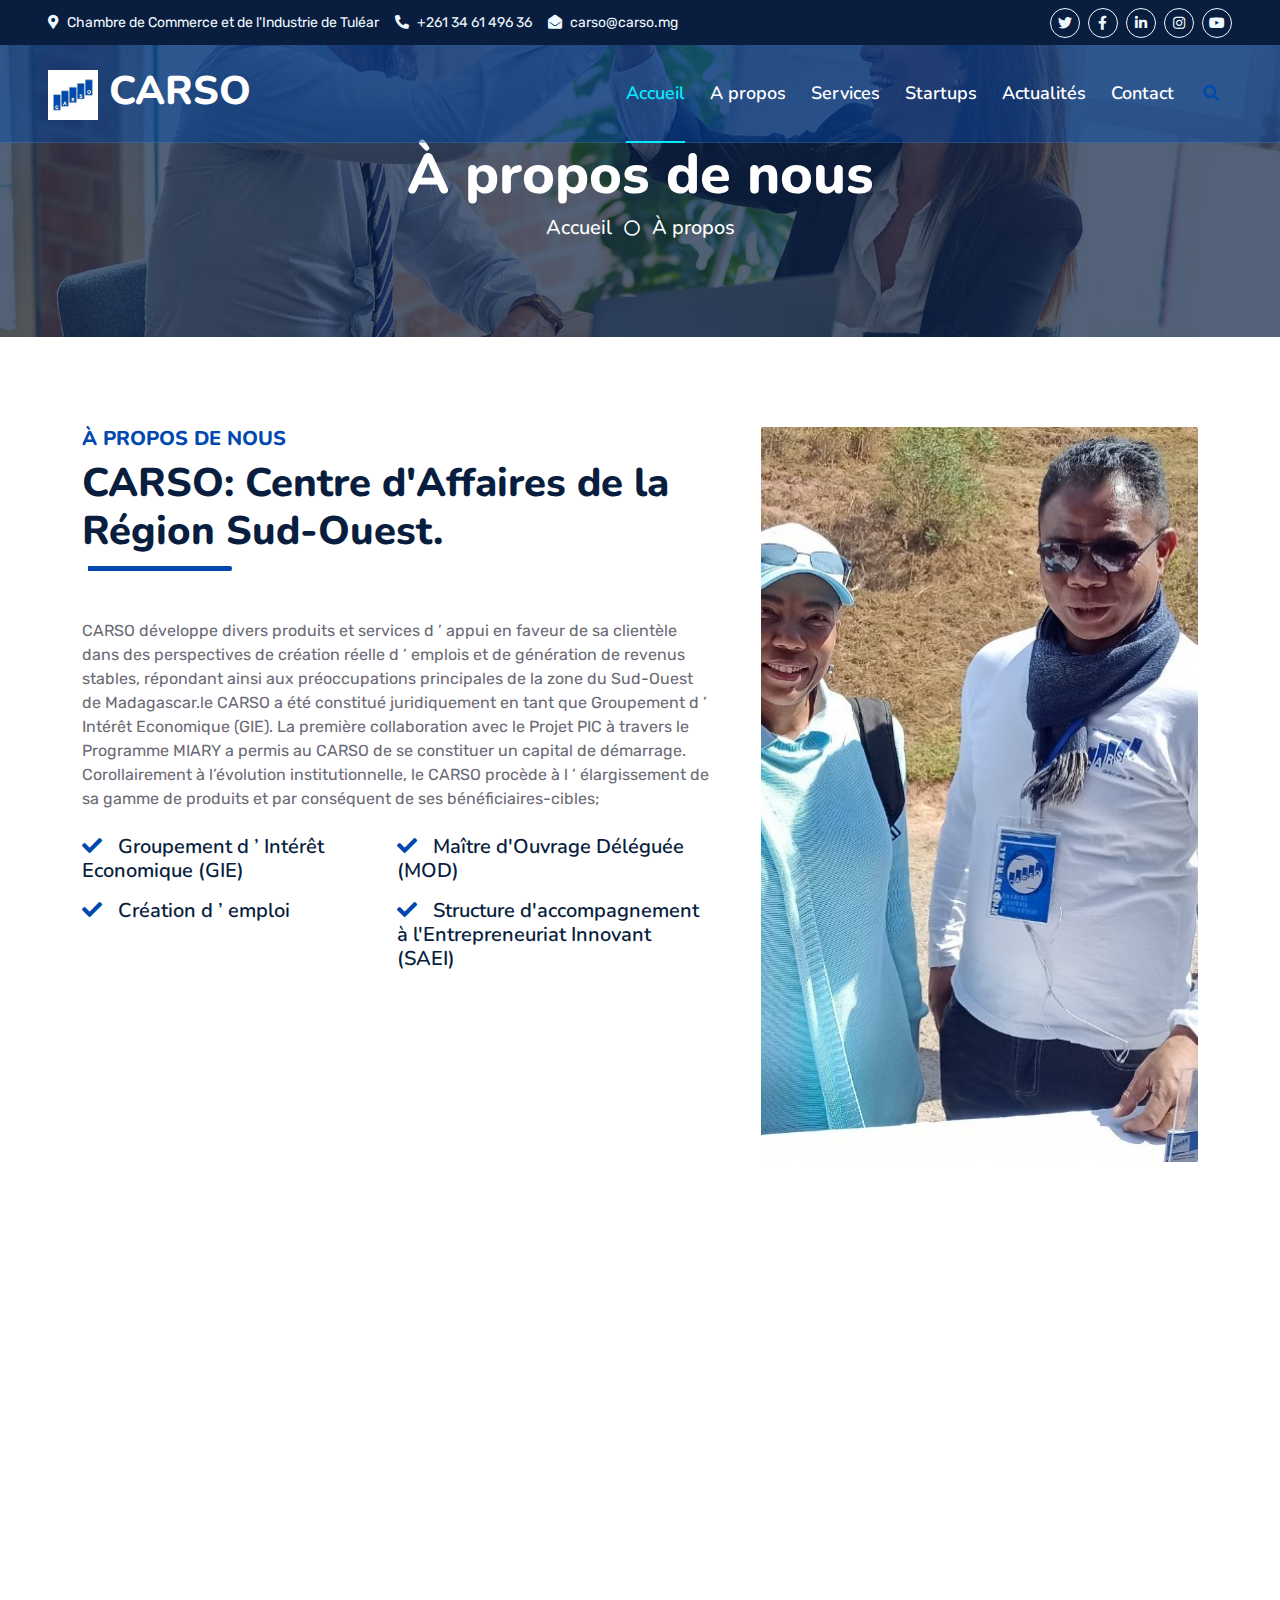
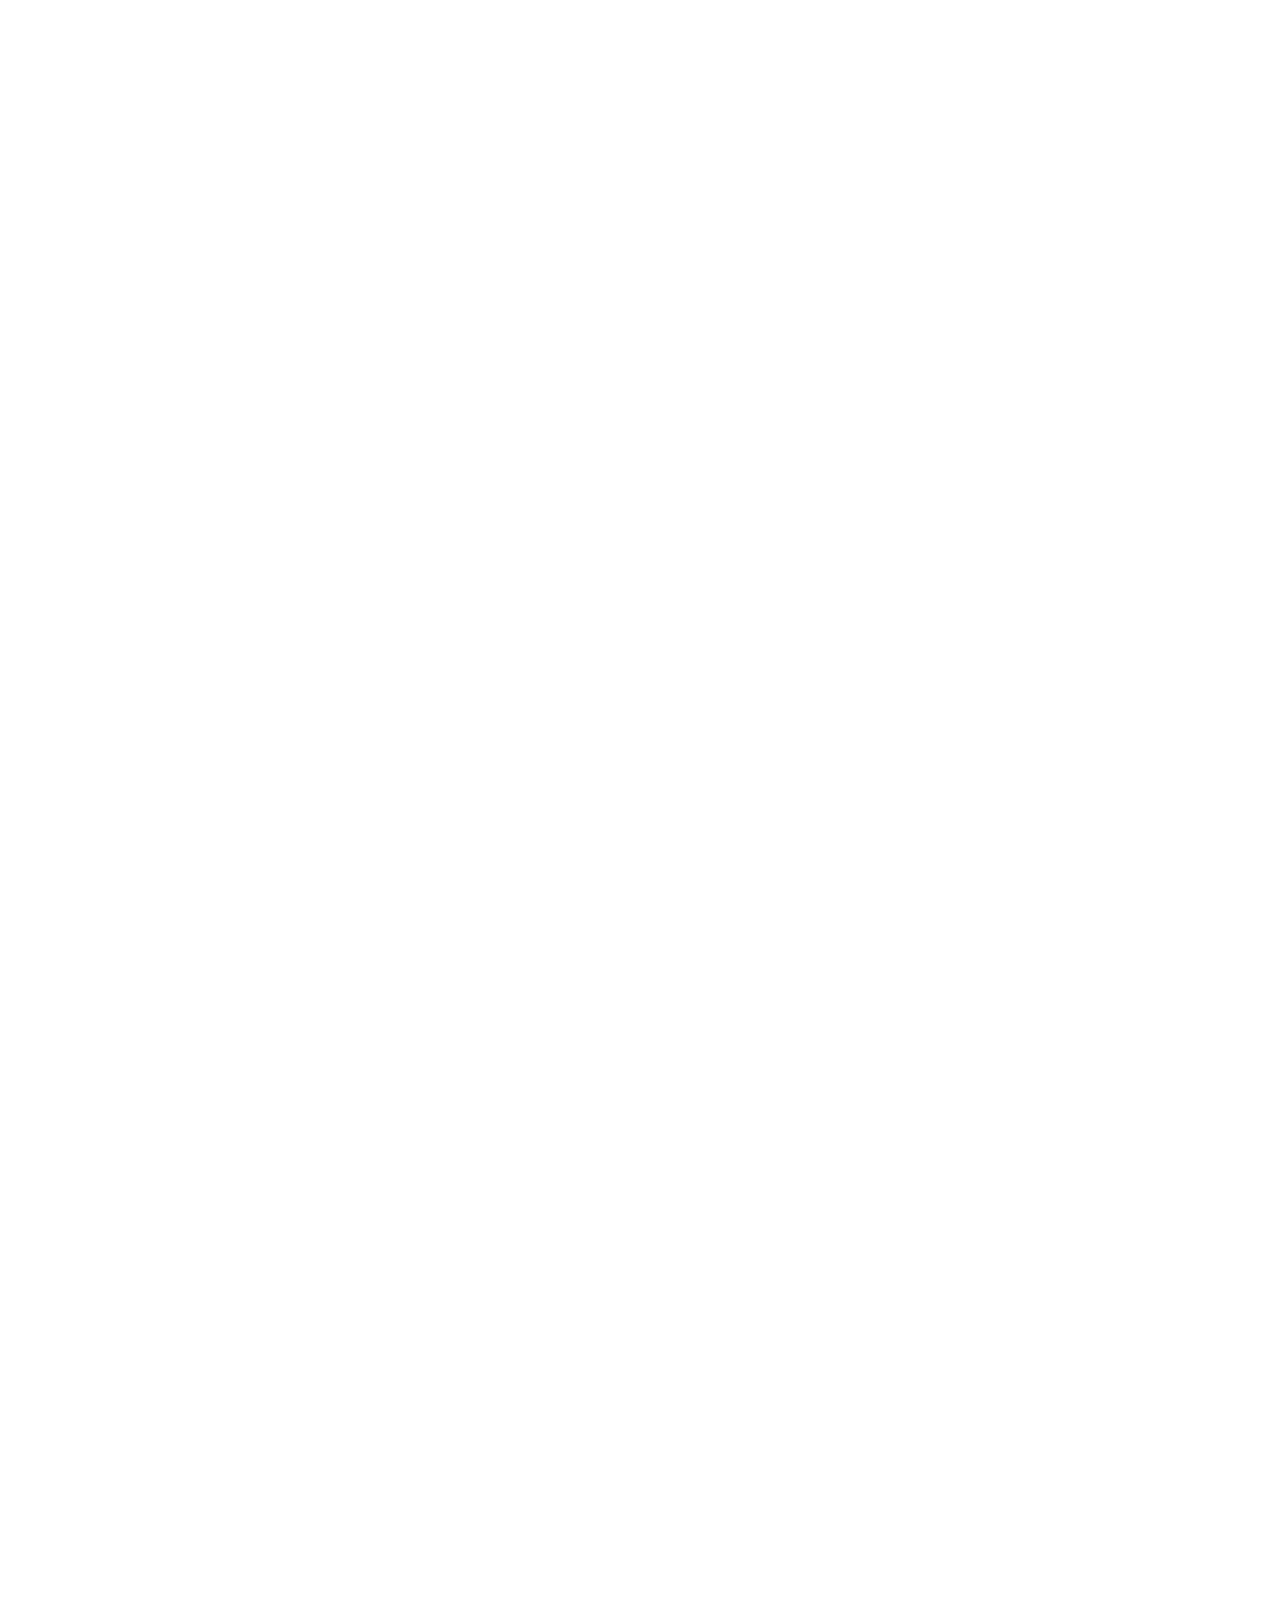
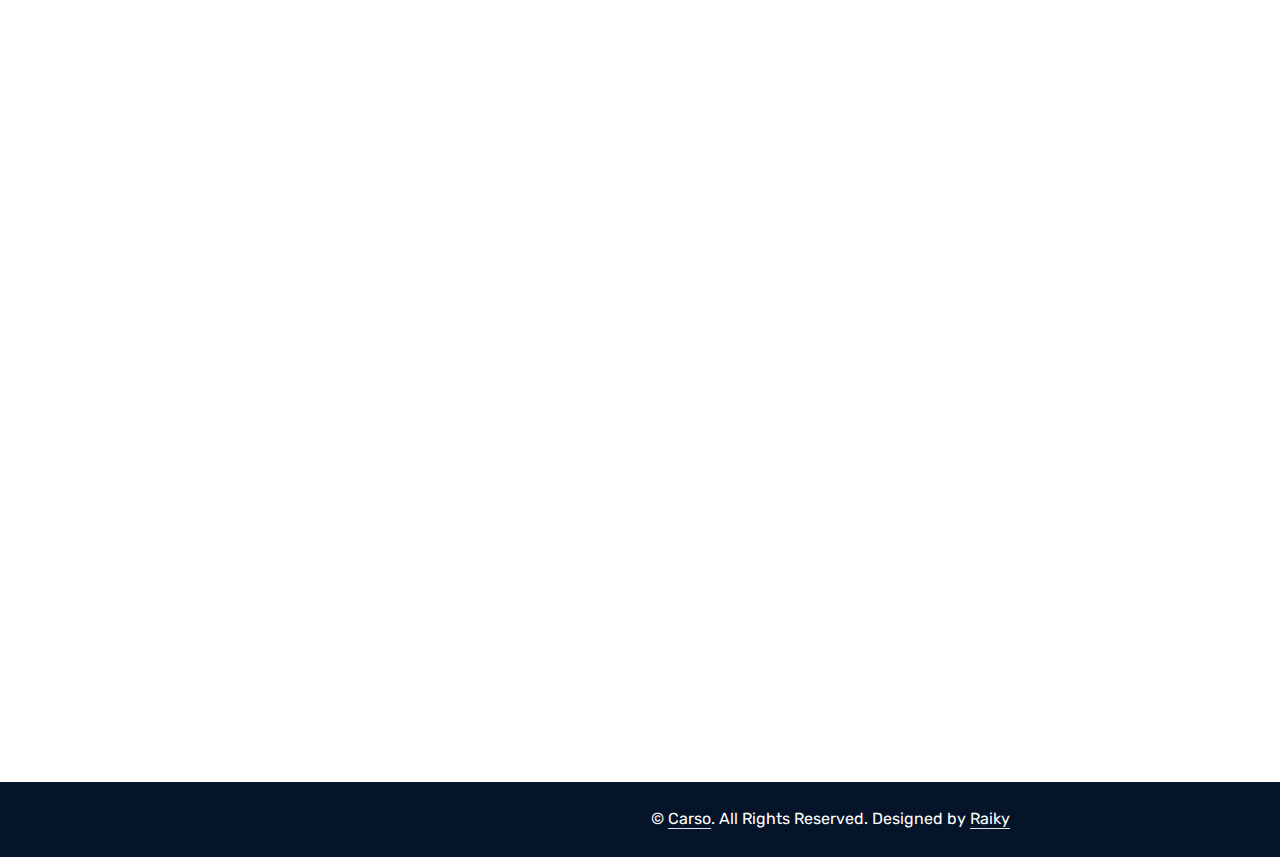
==== commit 7d7ed2fe: "Video service" ====
--- a/about.html
+++ b/about.html
@@ -159,6 +159,19 @@
     </div>
     <!-- À propos End -->
 
+    <!-- Video Start -->
+    <div class="container-fluid py-5 wow fadeInUp" data-wow-delay="0.1s">
+        <div class="container py-5">
+            <div class="section-title text-center position-relative pb-3 mb-5 mx-auto" style="max-width: 600px;">
+                <h5 class="fw-bold text-primary text-uppercase">Video</h5>
+            </div>
+            <div class="container text-center">
+            <iframe width="100%" height="500" src="https://www.youtube-nocookie.com/embed/BVR9CetLZe4" title="YouTube video player" frameborder="0" allow="accelerometer; autoplay; clipboard-write; encrypted-media; gyroscope; picture-in-picture; web-share" allowfullscreen></iframe>
+        </div>
+        </div>
+    </div>
+    <!-- Video End -->
+
 
     <!-- Team Start -->
     <div class="container-fluid py-5 wow fadeInUp" data-wow-delay="0.1s">
@@ -173,10 +186,9 @@
                         <div class="team-img position-relative overflow-hidden">
                             <img class="img-fluid w-100" src="img/andry.jpg" alt="">
                             <div class="team-social">
-                                <a class="btn btn-lg btn-primary btn-lg-square rounded" href=""><i class="fab fa-twitter fw-normal"></i></a>
-                                <a class="btn btn-lg btn-primary btn-lg-square rounded" href=""><i class="fab fa-facebook-f fw-normal"></i></a>
-                                <a class="btn btn-lg btn-primary btn-lg-square rounded" href=""><i class="fab fa-instagram fw-normal"></i></a>
-                                <a class="btn btn-lg btn-primary btn-lg-square rounded" href=""><i class="fab fa-linkedin-in fw-normal"></i></a>
+                                <a class="btn btn-lg btn-primary btn-lg-square rounded" href="https://web.facebook.com/real.andry"><i class="fab fa-facebook-f fw-normal"></i></a>
+                                <a class="btn btn-lg btn-primary btn-lg-square rounded" href="https://www.linkedin.com/in/andry-real-07b31731/"><i class="fab fa-linkedin-in fw-normal"></i></a>
+                                <a class="btn btn-lg btn-primary btn-lg-square rounded" href="mailto:real.a@pic.mg"><i class="fa fa-envelope fw-normal"></i></a>
                             </div>
                         </div>
                         <div class="text-center py-4">
@@ -190,10 +202,9 @@
                         <div class="team-img position-relative overflow-hidden">
                             <img class="img-fluid w-100" src="img/ernest.jpg" alt="">
                             <div class="team-social">
-                                <a class="btn btn-lg btn-primary btn-lg-square rounded" href=""><i class="fab fa-twitter fw-normal"></i></a>
-                                <a class="btn btn-lg btn-primary btn-lg-square rounded" href=""><i class="fab fa-facebook-f fw-normal"></i></a>
-                                <a class="btn btn-lg btn-primary btn-lg-square rounded" href=""><i class="fab fa-instagram fw-normal"></i></a>
-                                <a class="btn btn-lg btn-primary btn-lg-square rounded" href=""><i class="fab fa-linkedin-in fw-normal"></i></a>
+                                <a class="btn btn-lg btn-primary btn-lg-square rounded" href="https://web.facebook.com/ernest.tovondramaha.5"><i class="fab fa-facebook-f fw-normal"></i></a>
+                                <a class="btn btn-lg btn-primary btn-lg-square rounded" href="https://www.linkedin.com/in/ernest-tovondramaha-694382205/"><i class="fab fa-linkedin-in fw-normal"></i></a>
+                                <a class="btn btn-lg btn-primary btn-lg-square rounded" href="mailto:ernest.t@pic.mg"><i class="fa fa-envelope fw-normal"></i></a>
                             </div>
                         </div>
                         <div class="text-center py-4">
@@ -207,10 +218,9 @@
                         <div class="team-img position-relative overflow-hidden">
                             <img class="img-fluid w-100" src="img/Gael.jpg" alt="">
                             <div class="team-social">
-                                <a class="btn btn-lg btn-primary btn-lg-square rounded" href=""><i class="fab fa-twitter fw-normal"></i></a>
-                                <a class="btn btn-lg btn-primary btn-lg-square rounded" href=""><i class="fab fa-facebook-f fw-normal"></i></a>
-                                <a class="btn btn-lg btn-primary btn-lg-square rounded" href=""><i class="fab fa-instagram fw-normal"></i></a>
-                                <a class="btn btn-lg btn-primary btn-lg-square rounded" href=""><i class="fab fa-linkedin-in fw-normal"></i></a>
+                                <a class="btn btn-lg btn-primary btn-lg-square rounded" href="https://web.facebook.com/marc.gael.3"><i class="fab fa-facebook-f fw-normal"></i></a>
+                                <a class="btn btn-lg btn-primary btn-lg-square rounded" href="https://www.linkedin.com/in/mamonjy-tefinjanahary-marc-ga%C3%ABl-25471b1a4/"><i class="fab fa-linkedin-in fw-normal"></i></a>
+                                <a class="btn btn-lg btn-primary btn-lg-square rounded" href="mailto:gael.m@carso.mg"><i class="fa fa-envelope fw-normal"></i></a>
                             </div>
                         </div>
                         <div class="text-center py-4">
@@ -224,10 +234,9 @@
                         <div class="team-img position-relative overflow-hidden">
                             <img class="img-fluid w-100" src="img/jean.jpg" alt="">
                             <div class="team-social">
-                                <a class="btn btn-lg btn-primary btn-lg-square rounded" href=""><i class="fab fa-twitter fw-normal"></i></a>
                                 <a class="btn btn-lg btn-primary btn-lg-square rounded" href=""><i class="fab fa-facebook-f fw-normal"></i></a>
-                                <a class="btn btn-lg btn-primary btn-lg-square rounded" href=""><i class="fab fa-instagram fw-normal"></i></a>
                                 <a class="btn btn-lg btn-primary btn-lg-square rounded" href=""><i class="fab fa-linkedin-in fw-normal"></i></a>
+                                <a class="btn btn-lg btn-primary btn-lg-square rounded" href="mailto:jeandela.carso@gmail.com"><i class="fa fa-envelope fw-normal"></i></a>
                             </div>
                         </div>
                         <div class="text-center py-4">
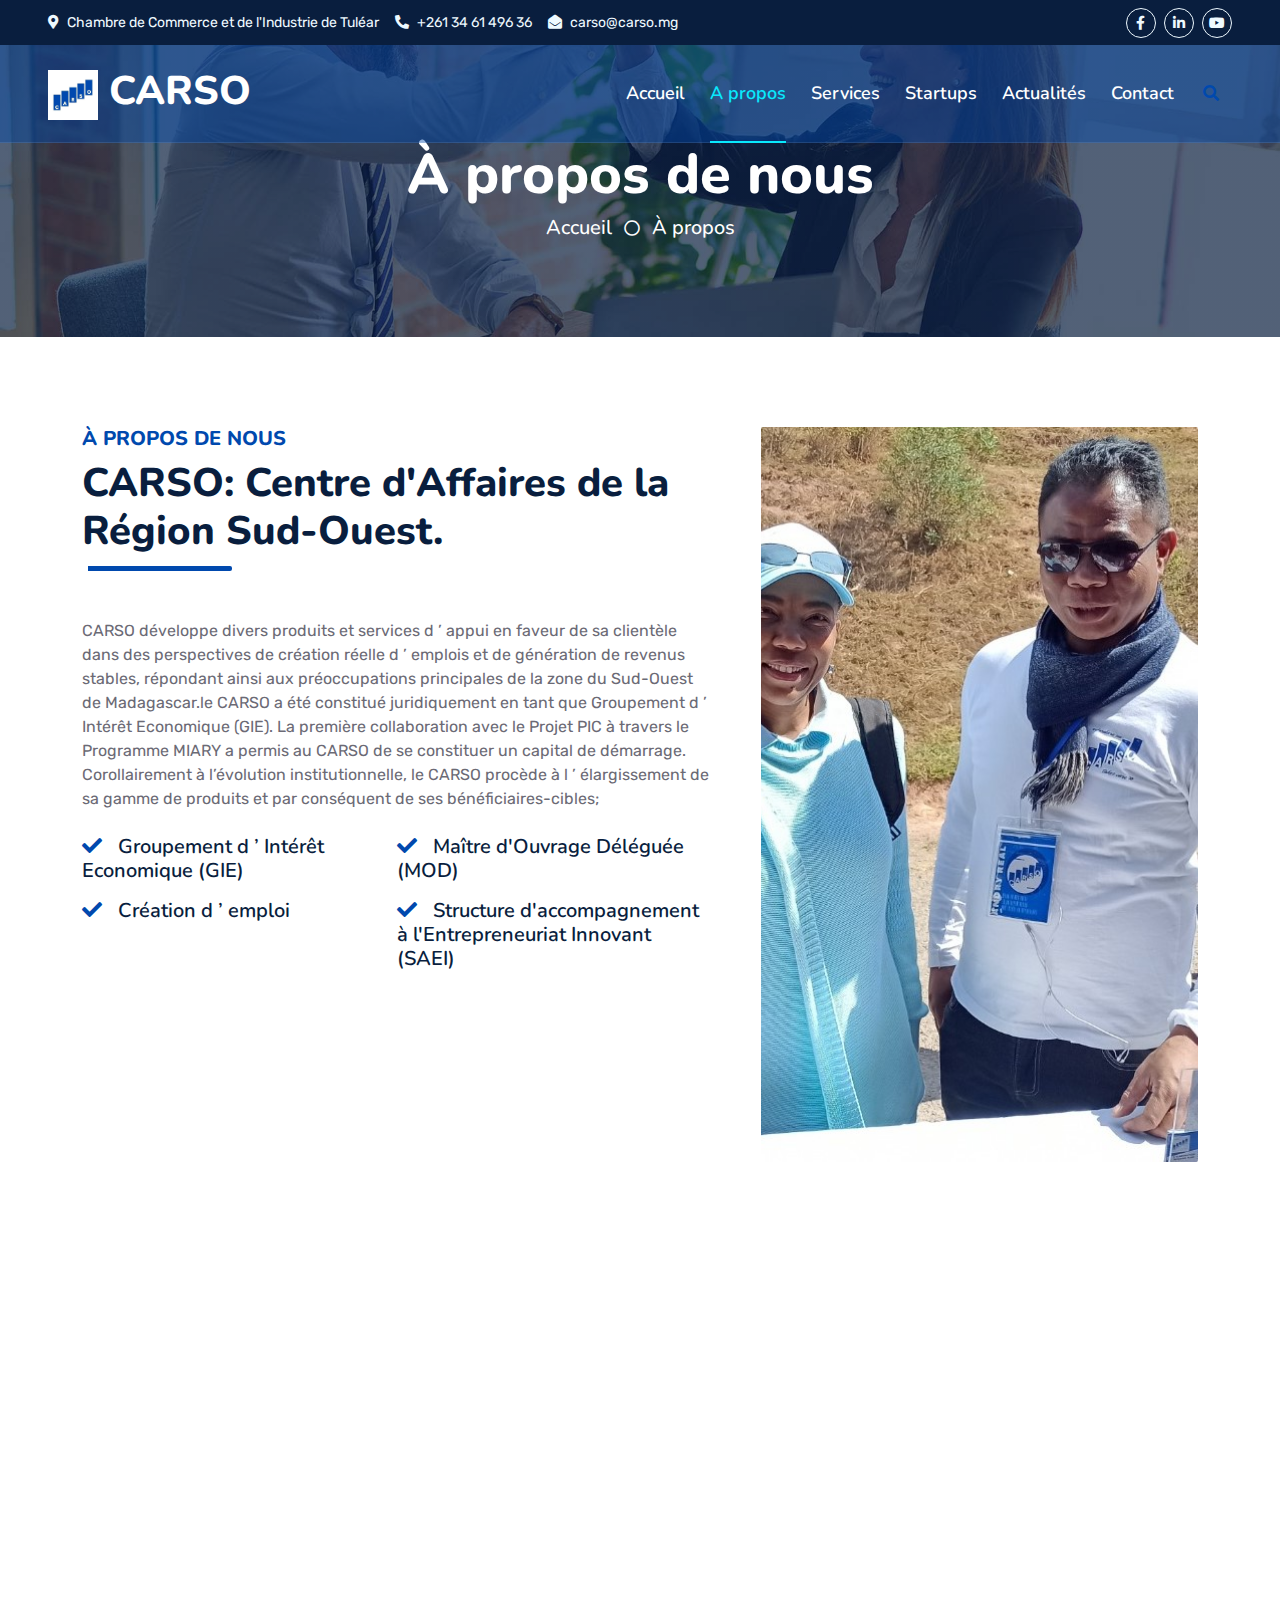
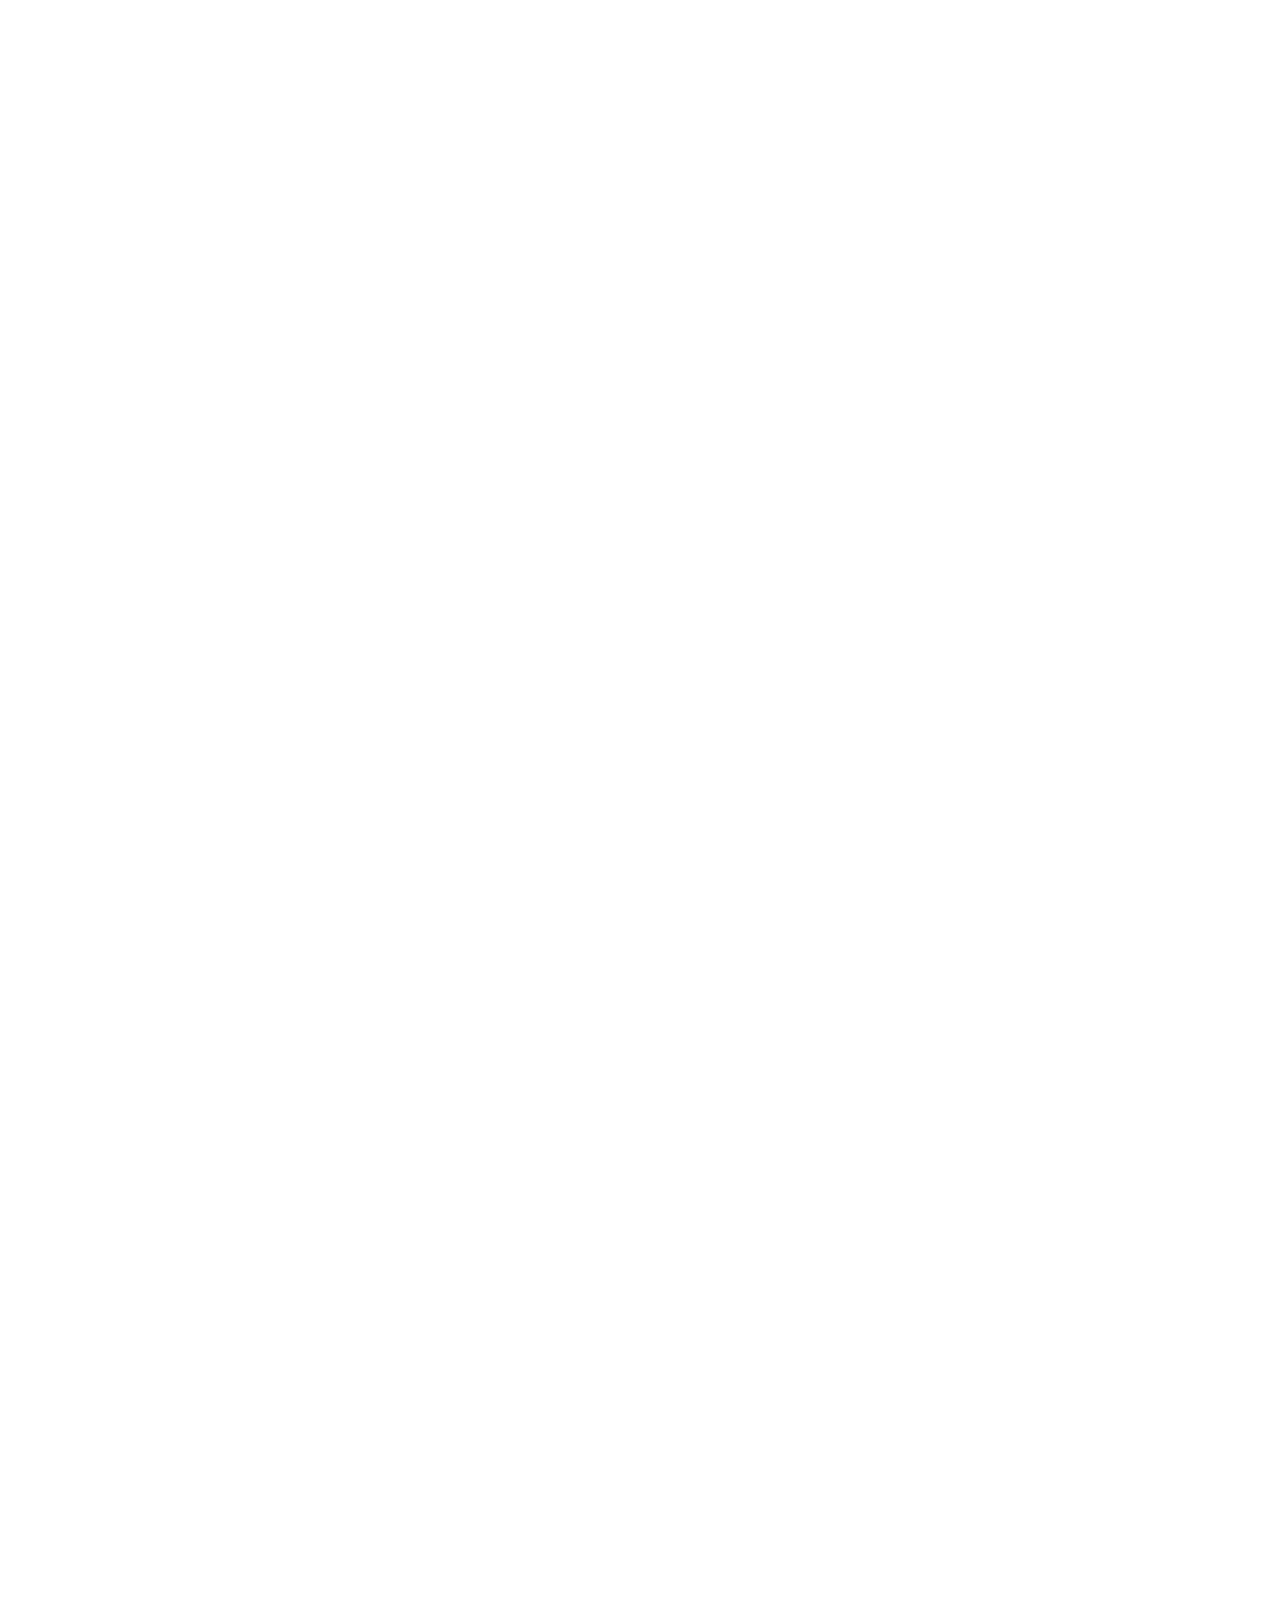
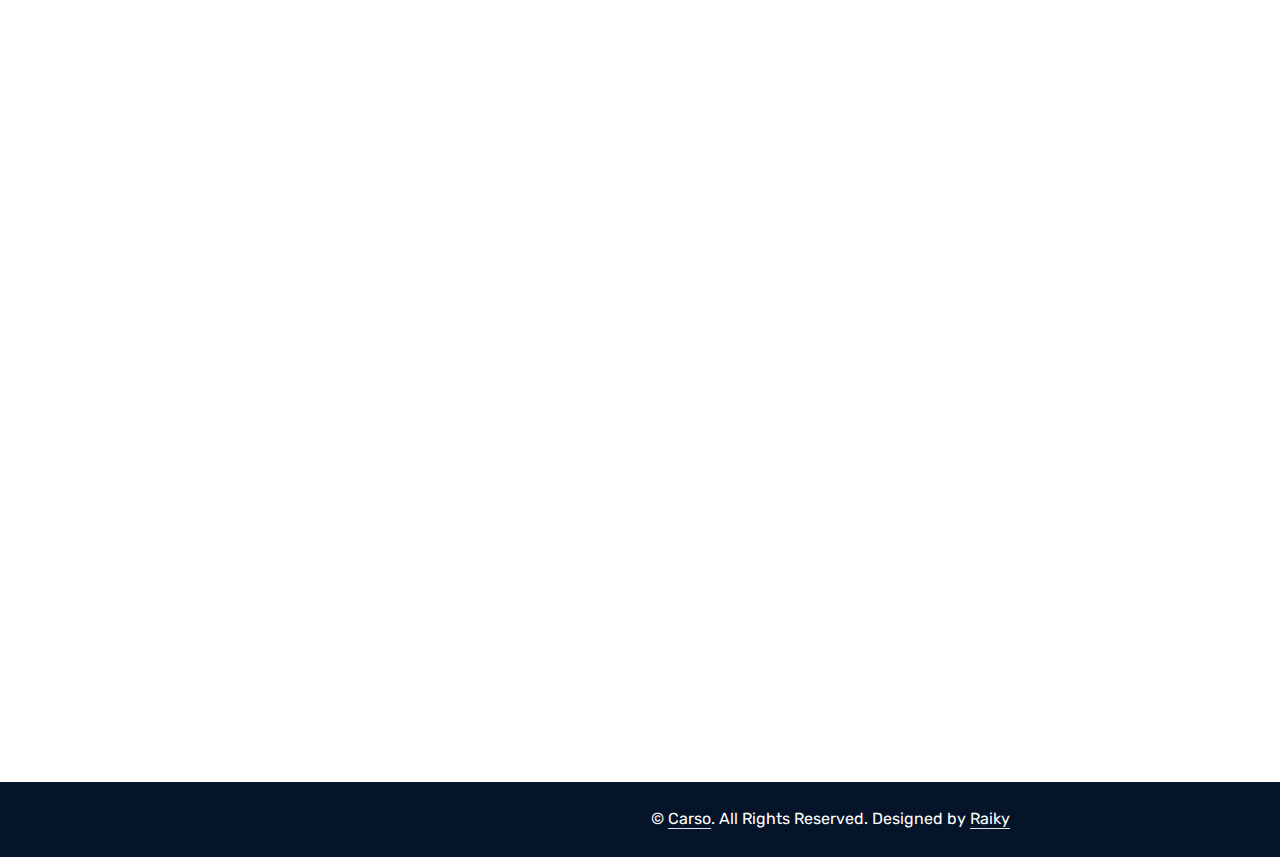
==== commit 1a7d47bd: "modification de l'index" ====
--- a/about.html
+++ b/about.html
@@ -51,10 +51,8 @@
             </div>
             <div class="col-lg-4 text-center text-lg-end">
                 <div class="d-inline-flex align-items-center" style="height: 45px;">
-                    <a class="btn btn-sm btn-outline-light btn-sm-square rounded-circle me-2" href=""><i class="fab fa-twitter fw-normal"></i></a>
                     <a class="btn btn-sm btn-outline-light btn-sm-square rounded-circle me-2" href="https://web.facebook.com/carso.atsimo.andrefana"><i class="fab fa-facebook-f fw-normal"></i></a>
                     <a class="btn btn-sm btn-outline-light btn-sm-square rounded-circle me-2" href="https://www.linkedin.com/company/carso-centre-affaires2022/"><i class="fab fa-linkedin-in fw-normal"></i></a>
-                    <a class="btn btn-sm btn-outline-light btn-sm-square rounded-circle me-2" href=""><i class="fab fa-instagram fw-normal"></i></a>
                     <a class="btn btn-sm btn-outline-light btn-sm-square rounded-circle" href=""><i class="fab fa-youtube fw-normal"></i></a>
                 </div>
             </div>
@@ -74,8 +72,8 @@
             </button>
             <div class="collapse navbar-collapse" id="navbarCollapse">
                 <div class="navbar-nav ms-auto py-0">
-                    <a href="index.html" class="nav-item nav-link active">Accueil</a>
-                    <a href="about.html" class="nav-item nav-link">A propos</a>
+                    <a href="index.html" class="nav-item nav-link ">Accueil</a>
+                    <a href="about.html" class="nav-item nav-link active">A propos</a>
                     <a href="service.html" class="nav-item nav-link">Services</a>
                     <a href="blog.html" class="nav-item nav-link">Startups</a>
                     <a href="detail.html" class="nav-item nav-link">Actualités</a>
@@ -259,6 +257,7 @@
                     <img src="img/pic.jpeg" alt="">
                     <img src="img/cci.jpeg" alt="">
                     <img src="img/region.jpeg" alt="">
+                    <img src="img/raiky.jpg" alt="">
                     <img src="img/artlanto.jpeg" alt="">
                     <img src="img/edbm.jpeg" alt="">
                     <img src="img/jci.jpeg" alt="">
@@ -273,6 +272,7 @@
                     <img src="img/minae.jpeg" alt="">
                     <img src="img/ordi.jpeg" alt="">
                     <img src="img/vezo.jpeg" alt="">
+                    <img src="img/assmil.jpeg" alt="">
                 </div>
             </div>
         </div>
@@ -290,12 +290,12 @@
                             <h1 class="m-0 text-white"><i class="fa fa-user-tie me-2"></i>CARSO</h1>
                         </a>
                         <p class="mt-3 mb-4">CARSO accompagne toutes les personnes habitant dans la région Atsimo Andrefana dans la réalisation de leurs projets! </p>
-                        <form action="">
+                        <!--<form action="">
                             <div class="input-group">
                                 <input type="text" class="form-control border-white p-3" placeholder="Votre E-mail">
                                 <button class="btn btn-dark">Sign Up</button>
                             </div>
-                        </form>
+                        </form>-->
                     </div>
                 </div>
                 <div class="col-lg-8 col-md-6">
@@ -317,10 +317,10 @@
                                 <p class="mb-0">+261 34 61 496 36</p>
                             </div>
                             <div class="d-flex mt-4">
-                                <a class="btn btn-primary btn-square me-2" href="#"><i class="fab fa-twitter fw-normal"></i></a>
-                                <a class="btn btn-primary btn-square me-2" href="#"><i class="fab fa-facebook-f fw-normal"></i></a>
-                                <a class="btn btn-primary btn-square me-2" href="#"><i class="fab fa-linkedin-in fw-normal"></i></a>
-                                <a class="btn btn-primary btn-square" href="#"><i class="fab fa-instagram fw-normal"></i></a>
+                                <!--<a class="btn btn-primary btn-square me-2" href="#"><i class="fab fa-twitter fw-normal"></i></a>-->
+                                <a class="btn btn-primary btn-square me-2" href="https://web.facebook.com/carso.atsimo.andrefana"><i class="fab fa-facebook-f fw-normal"></i></a>
+                                <a class="btn btn-primary btn-square me-2" href="https://www.linkedin.com/company/carso-centre-affaires2022/"><i class="fab fa-linkedin-in fw-normal"></i></a>
+                                <!--<a class="btn btn-primary btn-square" href="#"><i class="fab fa-instagram fw-normal"></i></a>-->
                             </div>
                         </div>
                         <div class="col-lg-4 col-md-12 pt-0 pt-lg-5 mb-5">
@@ -328,12 +328,12 @@
                                 <h3 class="text-light mb-0">Liens rapides</h3>
                             </div>
                             <div class="link-animated d-flex flex-column justify-content-start">
-                                <a class="text-light mb-2" href="#"><i class="bi bi-arrow-right text-primary me-2"></i>Accueil</a>
-                                <a class="text-light mb-2" href="#"><i class="bi bi-arrow-right text-primary me-2"></i>À propos de nous</a>
-                                <a class="text-light mb-2" href="#"><i class="bi bi-arrow-right text-primary me-2"></i>Nos services</a>
-                                <a class="text-light mb-2" href="#"><i class="bi bi-arrow-right text-primary me-2"></i>Meet The Team</a>
-                                <a class="text-light mb-2" href="#"><i class="bi bi-arrow-right text-primary me-2"></i>Latest Actualités</a>
-                                <a class="text-light" href="#"><i class="bi bi-arrow-right text-primary me-2"></i>Contact Us</a>
+                                <a class="text-light mb-2" href="index.html"><i class="bi bi-arrow-right text-primary me-2"></i>Accueil</a>
+                                <a class="text-light mb-2" href="about.html"><i class="bi bi-arrow-right text-primary me-2"></i>À propos de nous</a>
+                                <a class="text-light mb-2" href="service.html"><i class="bi bi-arrow-right text-primary me-2"></i>Nos services</a>
+                                <a class="text-light mb-2" href="team.html"><i class="bi bi-arrow-right text-primary me-2"></i>Nos équipes</a>
+                                <a class="text-light mb-2" href="testimonial.html"><i class="bi bi-arrow-right text-primary me-2"></i>Nos promoteurs</a>
+                                <a class="text-light" href="contact.html"><i class="bi bi-arrow-right text-primary me-2"></i>Contactez-nous</a>
                             </div>
                         </div>
                         <div class="col-lg-4 col-md-12 pt-0 pt-lg-5 mb-5">
@@ -341,12 +341,12 @@
                                 <h3 class="text-light mb-0">Liens populaires</h3>
                             </div>
                             <div class="link-animated d-flex flex-column justify-content-start">
-                                <a class="text-light mb-2" href="#"><i class="bi bi-arrow-right text-primary me-2"></i>Accueil</a>
-                                <a class="text-light mb-2" href="#"><i class="bi bi-arrow-right text-primary me-2"></i>À propos de nous</a>
-                                <a class="text-light mb-2" href="#"><i class="bi bi-arrow-right text-primary me-2"></i>Nos services</a>
-                                <a class="text-light mb-2" href="#"><i class="bi bi-arrow-right text-primary me-2"></i>Meet The Team</a>
-                                <a class="text-light mb-2" href="#"><i class="bi bi-arrow-right text-primary me-2"></i>Latest Actualités</a>
-                                <a class="text-light" href="#"><i class="bi bi-arrow-right text-primary me-2"></i>Contact Us</a>
+                                <a class="text-light mb-2" href="index.html"><i class="bi bi-arrow-right text-primary me-2"></i>Accueil</a>
+                                <a class="text-light mb-2" href="about.html"><i class="bi bi-arrow-right text-primary me-2"></i>À propos de nous</a>
+                                <a class="text-light mb-2" href="service.html"><i class="bi bi-arrow-right text-primary me-2"></i>Nos services</a>
+                                <a class="text-light mb-2" href="team.html"><i class="bi bi-arrow-right text-primary me-2"></i>Nos équipes</a>
+                                <a class="text-light mb-2" href="testimonial.html"><i class="bi bi-arrow-right text-primary me-2"></i>Nos promoteurs</a>
+                                <a class="text-light" href="contact.html"><i class="bi bi-arrow-right text-primary me-2"></i>Contact-nous</a>
                             </div>
                         </div>
                     </div>
